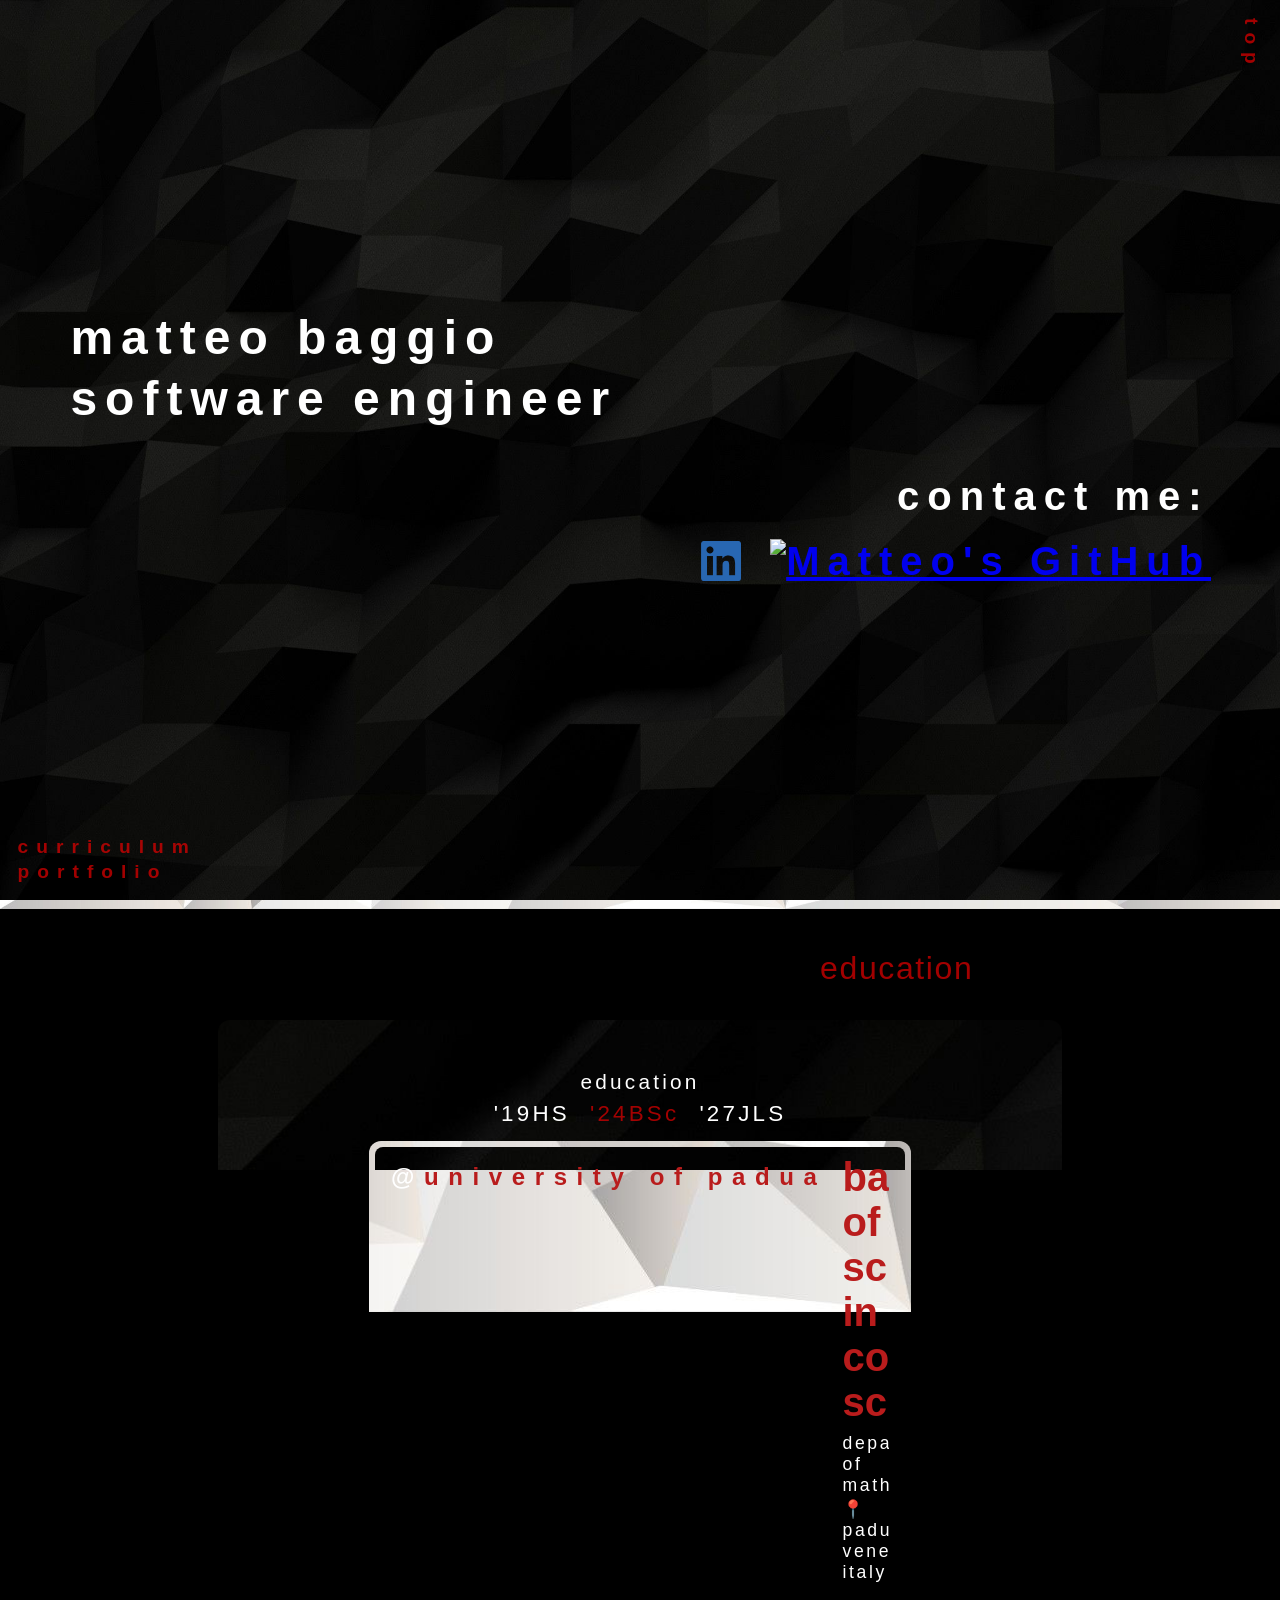
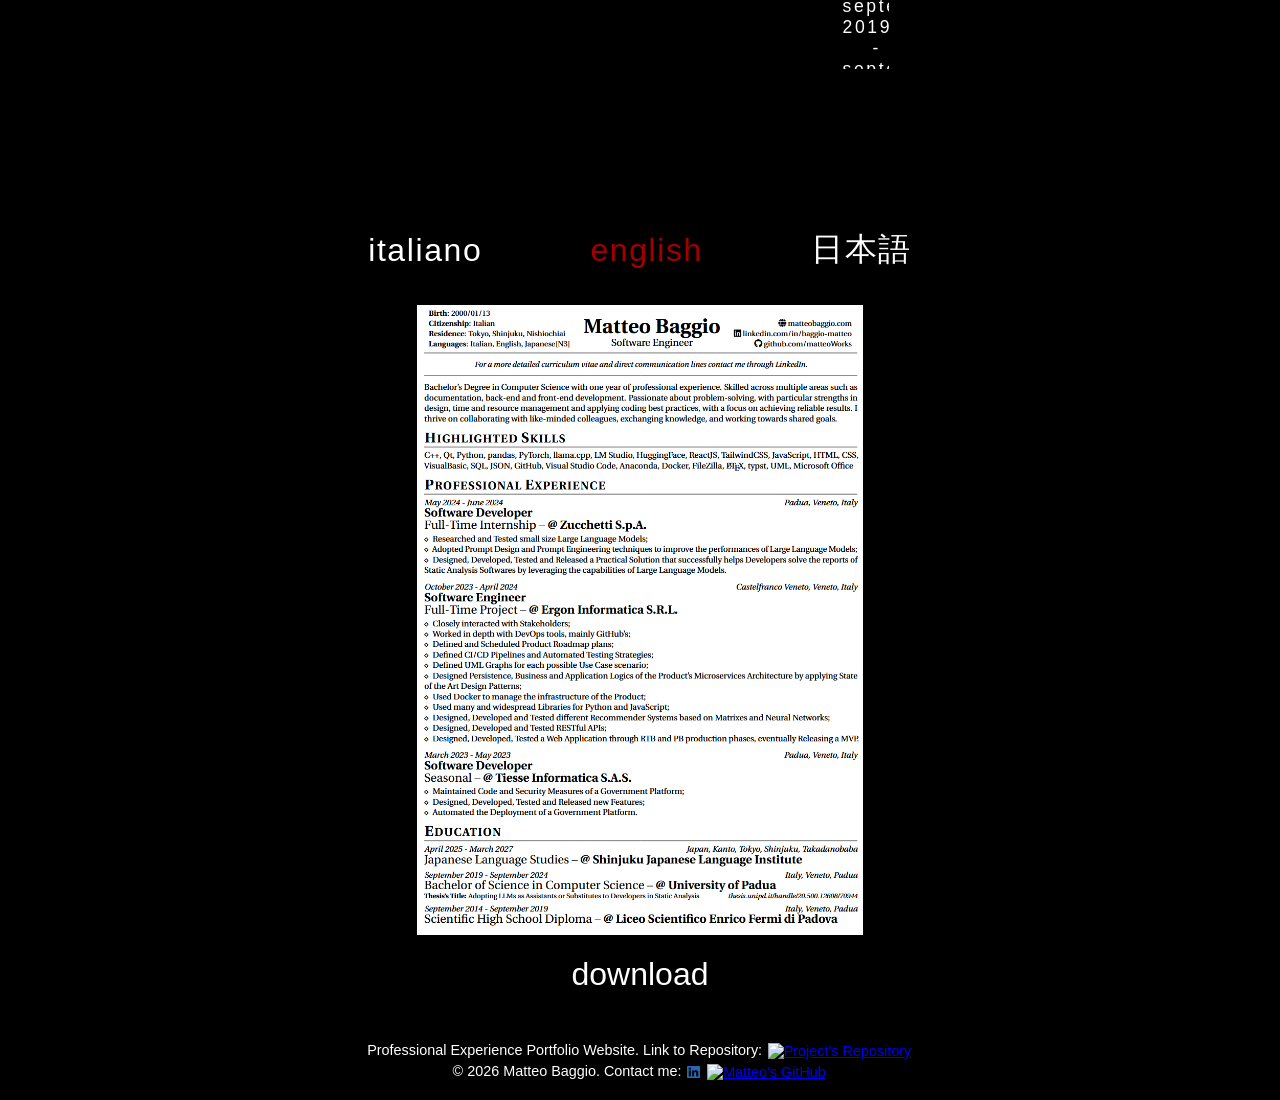
==== home.html @ 26e1414f "Edited "home.html"" ====
<!DOCTYPE html>
<html lang="en">
    <head>
        <meta charset="UTF-8">
        <meta name="viewport" content="width=device-width, initial-scale=1.0">
        <title>My Portfolio</title>
        <link rel="stylesheet" href="css/styles.css">
    </head>
    <body>
        
        <section id="landing">
            <div id="introduction">
                <div class="left">
                    <p>matteo baggio</p>
                    <p>software engineer</p>
                </div>
                <div class="right">
                    <p>contact me:</p>
                    <a href="https://it.linkedin.com/in/baggio-matteo" target="_blank" rel="noopener noreferrer"><img src="assets/logoAssets/logo_linkedin.png" alt="Matteo's LinkedIn"></a>
                    <a href="https://github.com/matteoWorks" target="_blank" rel="noopener noreferrer"><img src="assets/logoAssets/logo_github_night.png" alt="Matteo's GitHub"></a>
                </div>
            </div>
        </section>

        <section id="portfolio">
            <div id="portfolioButtons" class="buttonArea">
                <button data-target="projects">
                    projects
                </button>
                <button data-target="experience">
                    experience
                </button>
                <button data-target="education" class="active">
                    education
                </button>
            </div>
            <!-- PROJECTS -->
            <div id="projects" class="portfolioBox">
                Projects
            </div>
            <!-- EXPERIENCES -->
            <div id="experience" class="portfolioBox">
                <p class="portfolioBoxInfo">one year of experience</p>
                <!-- EXPERIENCE BUTTONS -->
                <div class="experienceButtons"> 
                    <button data-target="job_tiesseInformatica_softwareDeveloper_seasonal">
                        '23SDE
                    </button>
                    <button data-target="job_ergonInformatica_softwareEngineer_project">
                        '24SWE
                    </button>
                    <button data-target="job_zucchetti_softwareDeveloper_internship" class="active">
                        '24SDE
                    </button>
                </div>
                <div class="experienceBoxBorder">
                    <!-- ZUCCHETTI -->
                    <div class="experienceBox active" id="job_zucchetti_softwareDeveloper_internship">
                        <div class="boxCompanyName">
                            @<span style="color: #0284c7;"><a href="https://www.zucchetti.com" target="_blank" rel="noopener noreferrer">zucchetti</a></span>
                        </div>
                        <div class="boxExperienceContent">
                            <h1 class="boxExperienceTitle" style="color: #0284c7;">
                                software developer
                            </h1>
                            <p class="boxExperienceInfos">
                                <span>full-time internship</span>
                                <span>&#x1F4CD; padua, veneto, italy</span>
                                <span>may 2024 - june 2024</span>
                            </p>
                            <p class="boxSkillsImages">
                                <img src="assets/logoAssets/logo_github_night.png" alt="GitHub" title="GitHub">
                                <img src="assets/logoAssets/logo_sonarqube.png" alt="SonarQube" title="SonarQube">
                                <img src="assets/logoAssets/logo_huggingface.png" alt="HuggingFace" title="HuggingFace">
                                <img src="assets/logoAssets/logo_llamacpp.png" alt="llama.cpp" title="llama.cpp">
                                <img src="assets/logoAssets/logo_lmstudio.png" alt="LM Studio" title="LM Studio">
                                <img src="assets/logoAssets/logo_openapi_night.png" alt="openAI APIs" title="openAI APIs">
                                <img src="assets/logoAssets/logo_json.png" alt="JSON" title="JSON">
                                <img src="assets/logoAssets/logo_visualstudiocode.png" alt="Visual Studio Code" title="Visual Studio Code">
                                <img src="assets/logoAssets/logo_python.png" alt="Python" title="Python">
                            </p>
                            <p class="boxExperienceDetails">
                                <ul class="boxDetailsList">
                                    <li class="boxDetailsListItem">
                                        researched and tested small smize large language models;
                                    </li>
                                    <li class="boxDetailsListItem">
                                        adopted prompt design and prompt engineering techniques to improve the performances of large language models;
                                    </li>
                                    <li class="boxDetailsListItem">
                                        implemented a practical solution that successfully helps developers solve the reports of static analysis softwares by leveraging the capabilities of large language models;
                                    </li>
                                    <li class="boxDetailsListItem">
                                        wrote my bachelor of sciences in computer science thesis: "adopting large language models as assistants or substitutes to developers in static analysis".
                                    </li>
                                </ul>
                            </p>
                            <p class="boxOther" id="job_zucchetti_softwareDeveloper_internship_other">
                                <a href="https://thesis.unipd.it/handle/20.500.12608/70944" target="_blank" rel="noopener noreferrer">link to thesis</a>
                            </p>
                        </div>
                    </div>
                    <!-- END ZUCCHETTI -->
                    <!-- ERGON INFORMATICA -->
                    <div class="experienceBox" id="job_ergonInformatica_softwareEngineer_project">
                        <div class="boxCompanyName">
                            @<span style="color: #22c55e;"><a href="https://www.ergon.it/" target="_blank" rel="noopener noreferrer">ergon informatica</a></span>
                        </div>
                        <div class="boxExperienceContent">
                            <h1 class="boxExperienceTitle" style="color: #22c55e;">
                                software engineer
                            </h1>
                            <p class="boxExperienceInfos">
                                <span>full-time project</span>
                                <span>&#x1F4CD; castelfranco veneto, veneto, italy</span>
                                <span>october 2023 - april 2024</span>
                            </p>
                            <p class="boxSkillsImages">
                                <img src="assets/logoAssets/logo_github_night.png" alt="GitHub" title="GitHub">
                                <img src="assets/logoAssets/logo_githubactions.png" alt="GitHub Actions" title="GitHub Actions">
                                <img src="assets/logoAssets/logo_ruff.png" alt="Ruff" title="Ruff">
                                <img src="assets/logoAssets/logo_eslint.png" alt="ESLint" title="ESLint">
                                <img src="assets/logoAssets/logo_pytest.png" alt="pytest" title="pytest">
                                <img src="assets/logoAssets/logo_jest.png" alt="Jest" title="Jest">
                                <img src="assets/logoAssets/logo_codecov.png" alt="Codecov" title="Codecov">
                                <img src="assets/logoAssets/logo_uml.png" alt="UML" title="UML">
                                <img src="assets/logoAssets/logo_staruml.png" alt="StarUML" title="StarUML">
                                <img src="assets/logoAssets/logo_docker.png" alt="Docker" title="Docker">
                                <img src="assets/logoAssets/logo_visualstudiocode.png" alt="Visual Studio Code" title="Visual Studio Code">
                                <img src="assets/logoAssets/logo_sql.png" alt="SQL" title="SQL">
                                <img src="assets/logoAssets/logo_sql_mysql.png" alt="MySQL" title="MySQL">
                                <img src="assets/logoAssets/logo_anaconda.png" alt="Anaconda" title="Anaconda">
                                <img src="assets/logoAssets/logo_python.png" alt="Python" title="Python">
                                <img src="assets/logoAssets/logo_python_pandas.png" alt="pandas" title="pandas">
                                <img src="assets/logoAssets/logo_python_numpy.png" alt="NumPy" title="NumPy">
                                <img src="assets/logoAssets/logo_python_pytorch.png" alt="PyTorch" title="PyTorch">
                                <img src="assets/logoAssets/logo_flask.png" alt="Flask" title="Flask">
                                <img src="assets/logoAssets/logo_html5.png" alt="HTML5" title="HTML5">
                                <img src="assets/logoAssets/logo_css3.png" alt="CSS3" title="CSS3">
                                <img src="assets/logoAssets/logo_javascript.png" alt="JavaScript" title="JavaScript">
                                <img src="assets/logoAssets/logo_nodejs.png" alt="NodeJS" title="NodeJS">
                                <img src="assets/logoAssets/logo_npm.png" alt="npm" title="npm">
                                <img src="assets/logoAssets/logo_reactjs.png" alt="ReactJS" title="ReactJS">
                                <img src="assets/logoAssets/logo_tailwindcss.png" alt="TailwindCSS" title="TailwindCSS">
                                <img src="assets/logoAssets/logo_axios.png" alt="Axios" title="Axios">
                                <img src="assets/logoAssets/logo_express_night.png" alt="Express" title="Express">
                                <img src="assets/logoAssets/logo_json.png" alt="JSON" title="JSON">
                                <img src="assets/logoAssets/logo_latex_night.png" alt="LaTeX" title="LaTeX">
                                <img src="assets/logoAssets/logo_typst_night.png" alt="typst" title="typst">
                            </p>
                            <p class="boxExperienceDetails">
                                <ul class="boxDetailsList">
                                    <li class="boxDetailsListItem">
                                        closely interacted with stakeholders;
                                    </li>
                                    <li class="boxDetailsListItem">
                                        worked in depth with devops tools, mainly github's;
                                    </li>
                                    <li class="boxDetailsListItem">
                                        defined and scheduled product roadmap plans;
                                    </li>
                                    <li class="boxDetailsListItem">
                                        defined ci/cd pipelines and automated testing strategies;
                                    </li>
                                    <li class="boxDetailsListItem">
                                        designed persistence, business and application logics of the product's microservices architecture by applying state of the art design patterns;
                                    </li>
                                    <li class="boxDetailsListItem">
                                        implemented and tested different recommender systems based on matrixes and neural networks;
                                    </li>
                                    <li class="boxDetailsListItem">
                                        implemented restful apis;
                                    </li>
                                    <li class="boxDetailsListItem">
                                        implemented a web application through RTB and PB production phases, eventually releasing a MVP.
                                    </li>
                                </ul>
                            </p>
                            <p class="boxOther" id="job_ergonInformatica_softwareEngineer_project_other">
                            </p>
                        </div>
                    </div>
                    <!-- END ERGON INFORMATICA -->
                    <!-- TIESSE INFORMATICA -->
                    <div class="experienceBox" id="job_tiesseInformatica_softwareDeveloper_seasonal">
                        <div class="boxCompanyName">
                            @<span style="color: #ea580c;"><a href="https://www.tiesseinformatica.it/" target="_blank" rel="noopener noreferrer">tiesse informatica</a></span>
                        </div>
                        <div class="boxExperienceContent">
                            <h1 class="boxExperienceTitle" style="color: #ea580c;">
                                software developer
                            </h1>
                            <p class="boxExperienceInfos">
                                <span>seasonal</span>
                                <span>&#x1F4CD; padua, veneto, italy</span>
                                <span>march 2023 - may 2023</span>
                            </p>
                            <p class="boxSkillsImages">
                                <img src="assets/logoAssets/logo_microsoftword.png" alt="Microsoft Word" title="Microsoft Word">
                                <img src="assets/logoAssets/logo_microsoftexcel.png" alt="Microsoft Excel" title="Microsoft Excel">
                                <img src="assets/logoAssets/logo_visualstudiocode.png" alt="Visual Studio Code" title="Visual Studio Code">
                                <img src="assets/logoAssets/logo_net.png" alt=".NET" title=".NET">
                                <img src="assets/logoAssets/logo_visualbasic.png" alt="VisualBasic" title="VisualBasic">
                                <img src="assets/logoAssets/logo_sql.png" alt="SQL" title="SQL">
                                <img src="assets/logoAssets/logo_sql_microsoftsqlserver.png" alt="Microsoft SQL Server" title="Microsoft SQL Server">
                                <img src="assets/logoAssets/logo_filezilla.png" alt="FileZilla" title="FileZilla">
                                <img src="assets/logoAssets/logo_python.png" alt="Python" title="Python">
                                <img src="assets/logoAssets/logo_python_pandas.png" alt="pandas" title="pandas">
                            </p>
                            <p class="boxExperienceDetails">
                                <ul class="boxDetailsList">
                                    <li class="boxDetailsListItem">
                                        reviewed and improved the documentation;
                                    </li>
                                    <li class="boxDetailsListItem">
                                        advised on state of the art technologies;
                                    </li>
                                    <li class="boxDetailsListItem">
                                        worked on maintaining the code of a government platform;
                                    </li>
                                    <li class="boxDetailsListItem">
                                        improved the security of a government platform;
                                    </li>
                                    <li class="boxDetailsListItem">
                                        implemented new features;
                                    </li>
                                    <li class="boxDetailsListItem">
                                        automated the deployment of a government platform.
                                    </li>
                                </ul>
                            </p>
                            <p class="boxOther" id="job_tiesseInformatica_softwareDeveloper_seasonal_other">
                            </p>
                        </div>
                    </div>
                    <!-- END TIESSE INFORMATICA -->
                </div>
            </div>
            <!-- EDUCATION -->
            <div id="education" class="portfolioBox active">
                <!-- EDUCATION BUTTONS -->
                <p class="portfolioBoxInfo">education</p>
                <div class="experienceButtons"> 
                    <button data-target="education_highschool_fermi">
                        '19HS
                    </button>
                    <button data-target="education_bachelors_unipd" class="active">
                        '24BSc
                    </button>
                    <button data-target="education_japanese_sng">
                        '27JLS
                    </button>
                </div>
                <!-- CERTIFICATE BUTTONS -->
                <!--
                <p class="portfolioBoxInfo">certificates</p>
                <div class="experienceButtons"> 
                    <button data-target="education_highschool_fermi">
                        '23AI
                    </button>
                </div>
                -->
                <div class="experienceBoxBorder">
                    <!-- SNG -->
                    <div class="experienceBox" id="education_japanese_sng">
                        <div class="boxCompanyName">
                            @<span style="color: #e10015;"><a href="https://www.sng.ac.jp/" target="_blank" rel="noopener noreferrer">新宿日本語学校</a></span>
                        </div>
                        <div class="boxExperienceContent">
                            <h1 class="boxExperienceTitle" style="color: #e10015;">
                                japanese language
                            </h1>
                            <p class="boxExperienceInfos">
                                <span>japanese language school</span>
                                <span>&#x1F4CD; shinjuku, tokyo, japan</span>
                                <span>april 2025 - march 2027</span>
                            </p>
                            <p class="boxSkillsImages">
                                <img src="assets/language/flag_japan.png" alt="Japanese" title="Japanese Language">
                                <img src="assets/language/logo_jlpt_night.png" alt="JLPT" title="JLPT">
                            </p>
                            <p class="boxExperienceDetails">
                                <ul class="boxDetailsList">
                                    <li class="boxDetailsListItem">
                                        actively studied japanese from beginner level;
                                    </li>
                                    <li class="boxDetailsListItem">
                                        participated in multiple presentation projects, including an introduction, a digital story telling, a street interview and a cultural presentation;
                                    </li>
                                    <li class="boxDetailsListItem">
                                        achieved proficiency equivalent to JLPT N3;
                                    </li>
                                    <li class="boxDetailsListItem">
                                        achieved proficiency equivalent to CEFR B1.
                                    </li>
                                </ul>
                            </p>
                            <p class="boxOther" id="education_japanese_sng_other">
                            </p>
                        </div>
                    </div>
                    <!-- END SNG -->
                    <!-- UNIPD -->
                    <div class="experienceBox active" id="education_bachelors_unipd">
                        <div class="boxCompanyName">
                            @<span style="color: #b91c1c;"><a href="https://www.unipd.it/en/" target="_blank" rel="noopener noreferrer">university of padua</a></span>
                        </div>
                        <div class="boxExperienceContent">
                            <h1 class="boxExperienceTitle" style="color: #b91c1c;">
                                bachelor of science<br>
                                in computer science
                            </h1>
                            <p class="boxExperienceInfos">
                                <span>deparment of mathematics</span>
                                <span>&#x1F4CD; padua, veneto, italy</span>
                                <span>september 2019 - september 2024</span>
                            </p>
                            <p class="boxSkillsImages">
                                <img src="assets/logoAssets/logo_gcc.png" alt="GCC" title="GCC">
                                <img src="assets/logoAssets/logo_visualstudiocode.png" alt="Visual Studio Code" title="Visual Studio Code">
                                <img src="assets/logoAssets/logo_cpp.png" alt="C++" title="C++">
                                <img src="assets/logoAssets/logo_qt.png" alt="Qt" title="Qt">
                                <img src="assets/logoAssets/logo_sql.png" alt="SQL" title="SQL">
                                <img src="assets/logoAssets/logo_sql_postgresql.png" alt="PostgreSQL" title="PostgreSQL">
                                <img src="assets/logoAssets/logo_sql_mysql.png" alt="MySQL" title="MySQL">
                                <img src="assets/logoAssets/logo_json.png" alt="JSON" title="JSON">
                                <img src="assets/logoAssets/logo_matlab.png" alt="MatLab" title="MatLab">
                                <img src="assets/logoAssets/logo_html5.png" alt="HTML5" title="HTML5">
                                <img src="assets/logoAssets/logo_css3.png" alt="CSS3" title="CSS3">
                                <img src="assets/logoAssets/logo_php.png" alt="PHP" title="PHP">
                                <img src="assets/logoAssets/logo_javascript.png" alt="JavaScript" title="JavaScript">
                                <img src="assets/logoAssets/logo_filezilla.png" alt="FileZilla" title="FileZilla">
                                <img src="assets/logoAssets/logo_jupyter.png" alt="Jupyter" title="Jupyter">
                                <img src="assets/logoAssets/logo_python.png" alt="Python" title="Python">
                                <img src="assets/logoAssets/logo_python_pandas.png" alt="pandas" title="pandas">
                                <img src="assets/logoAssets/logo_python_numpy.png" alt="NumPy" title="NumPy">
                                <img src="assets/logoAssets/logo_python_tensorflow.png" alt="TensorFlow" title="TensorFlow">
                                <img src="assets/logoAssets/logo_wireshark.png" alt="Wireshark" title="Wireshark">
                                <img src="assets/logoAssets/logo_idapro.png" alt="IDA Pro" title="IDA Pro">
                                <img src="assets/logoAssets/logo_microsoftexcel.png" alt="Microsoft Excel" title="Microsoft Excel">
                                <img src="assets/logoAssets/logo_github_night.png" alt="GitHub" title="GitHub">
                                <img src="assets/logoAssets/logo_uml.png" alt="UML" title="UML">
                                <img src="assets/logoAssets/logo_staruml.png" alt="StarUML" title="StarUML">
                            </p>
                            <p class="boxExperienceDetails">
                                <ul class="boxDetailsList">
                                    <li class="boxDetailsListItem">
                                        undertook courses related to the department of mathematics, including mathematical analysis, algebra &amp; discrete mathematics, logic, probability &amp; statistics and numerical calculus;
                                    </li>
                                    <li class="boxDetailsListItem">
                                        undertook theoretical courses specific to the computer science program, including computer architecture, operating systems, computer security &amp; networks, automata theory &amp; formal languages, algorithms &amp; data structures and operations research;
                                    </li>
                                    <li class="boxDetailsListItem">
                                        undertook practical courses specific to the computer science program, including programming, object-oriented programming, database, web technologies and software engineering;
                                    </li>
                                    <li class="boxDetailsListItem">
                                        undertook optional courses, including cybersecurity, machine learning, artificial intelligence and marketing.
                                    </li>
                                    <li class="boxDetailsListItem">
                                        completed multiple projects related to the courses undertaken;
                                    </li>
                                    <li class="boxDetailsListItem">
                                        wrote a bachelor of sciences thesis in computer science: "adopting large language models as assistants or substitutes to developers in static analysis".
                                    </li>
                                </ul>
                            </p>
                            <p class="boxOther" id="education_bachelors_unipd_other">
                                <a href="https://thesis.unipd.it/handle/20.500.12608/70944" target="_blank" rel="noopener noreferrer">link to thesis</a>
                                <a href="https://github.com/farmacodeunipd/mvp" target="_blank" rel="noopener noreferrer">software engineering mvp</a>
                                <a href="https://github.com/farmacodeunipd/farmacode/tree/main/documentazione" target="_blank" rel="noopener noreferrer">software engineering docs</a>
                                <a href="https://gitfront.io/r/matteoWorks/8U2fguu2iMqz/UniversityProjects/raw/Object%20Oriented%20Programming/Relazione.pdf" target="_blank" rel="noopener noreferrer">oop project report</a>
                                <a href="https://gitfront.io/r/matteoWorks/8U2fguu2iMqz/UniversityProjects/raw/Web%20Technologies/Relazione.pdf" target="_blank" rel="noopener noreferrer">web tech project report</a>
                                <a href="https://gitfront.io/r/matteoWorks/8U2fguu2iMqz/UniversityProjects/raw/Databases/Private%20Club.pdf" target="_blank" rel="noopener noreferrer">database project report</a>
                            </p>
                        </div>
                    </div>
                    <!-- END UNIPD -->
                    <!-- ENRICO FERMI -->
                    <div class="experienceBox" id="education_highschool_fermi">
                        <div class="boxCompanyName">
                            @<span style="color: #3b82f6;"><a href="https://www.liceofermipadova.edu.it/" target="_blank" rel="noopener noreferrer">Liceo Enrico Fermi</a></span>
                        </div>
                        <div class="boxExperienceContent">
                            <h1 class="boxExperienceTitle" style="color: #3b82f6">
                                scientific highschool diploma
                            </h1>
                            
                            <p class="boxExperienceInfos">
                                <span>scientific lyceum, applied sciences</span>
                                <span>&#x1F4CD; padua, veneto, italy</span>
                                <span>september 2014 - september 2019</span>
                            </p>
                            <p class="boxSkillsImages">
                                <img src="assets/logoAssets/logo_microsoftword.png" alt="Microsoft Word" title="Microsoft Word">
                                <img src="assets/logoAssets/logo_microsoftexcel.png" alt="Microsoft Excel" title="Microsoft Excel">
                                <img src="assets/logoAssets/logo_cpp.png" alt="C++" title="C++">
                                <img src="assets/logoAssets/logo_html5.png" alt="HTML5" title="HTML5">
                                <img src="assets/logoAssets/logo_css3.png" alt="CSS3" title="CSS3">
                                <img src="assets/logoAssets/logo_javascript.png" alt="JavaScript" title="JavaScript">
                                <img src="assets/logoAssets/logo_sql.png" alt="SQL" title="SQL">
                                <img src="assets/language/flag_italy.png" alt="Italian Language" title="Italian Language">
                                <img src="assets/language/flag_uk.png" alt="English Language" title="English Language">
                            </p>
                            <p class="boxExperienceDetails">
                                <ul class="boxDetailsList">
                                    <li class="boxDetailsListItem">
                                        undertook humanities coursework from the italian lyceum curriculum, including italian language and literature, english language and literature, geography, history, philosophy and art history;
                                    </li>
                                    <li class="boxDetailsListItem">
                                        undertook in-depth scientific coursework from the italian lyceum curriculum, including advanced mathematics, physics, chemistry, geology and biology;
                                    </li>
                                    <li class="boxDetailsListItem">
                                        undertook computer science coursework part of the applied sciences curriculum option for scientific lyceums;
                                    </li>
                                    <li class="boxDetailsListItem">
                                        participated in laboratory activities related to physics, chemistry, geology, biology and computer science;
                                    </li>
                                    <li class="boxDetailsListItem">
                                        participated in optional study abroad programs in the united kingdom focused on the english language;
                                    </li>
                                    <li class="boxDetailsListItem">
                                        completed a school-to-work program project involving the development of a database for an archeological excavation site in "via umberto I, padova";
                                    </li>
                                    <li class="boxDetailsListItem">
                                        completed a school-to-work program project involving the development of a database of former students;
                                    </li>
                                    <li class="boxDetailsListItem">
                                        completed a school-to-work program research project in collaboration with CERN in Geneva.
                                    </li>
                                </ul>
                            </p>
                            <p class="boxOther" id="education_highschool_fermi_other">

                            </p>
                        </div>
                    </div>
                    <!-- END ENRICO FERMI -->
            </div>
            <!--
            <div id="highlightedSkills">
                <span>languages</span>
                    <img src="assets/logoAssets/logo_cpp.png" alt="C++" title="C++">
                    <img src="assets/logoAssets/logo_python.png" alt="Python" title="Python">
                    <img src="assets/logoAssets/logo_javascript.png" alt="JavaScript" title="JavaScript">
                    <img src="assets/logoAssets/logo_html5.png" alt="HTML5" title="HTML5">
                    <img src="assets/logoAssets/logo_css3.png" alt="CSS3" title="CSS3">
                    <img src="assets/logoAssets/logo_visualbasic.png" alt="VisualBasic" title="VisualBasic">
                <span>libraries</span>
                    <img src="assets/logoAssets/logo_qt.png" alt="Qt" title="Qt">
                    <img src="assets/logoAssets/logo_python_pandas.png" alt="pandas" title="pandas">
                    <img src="assets/logoAssets/logo_python_pytorch.png" alt="PyTorch" title="PyTorch">
                    <img src="assets/logoAssets/logo_llamacpp.png" alt="llama.cpp" title="llama.cpp">
                    <img src="assets/logoAssets/logo_reactjs.png" alt="ReactJS" title="ReactJS">
                    <img src="assets/logoAssets/logo_tailwindcss.png" alt="TailwindCSS" title="TailwindCSS">
                <br>
                <span>tools</span>
                    <img src="assets/logoAssets/logo_github_day.png" alt="GitHub" title="GitHub">
                    <img src="assets/logoAssets/logo_visualstudiocode.png" alt="Visual Studio Code" title="Visual Studio Code">
                    <img src="assets/logoAssets/logo_anaconda.png" alt="Anaconda" title="Anaconda">
                    <img src="assets/logoAssets/logo_docker.png" alt="Docker" title="Docker">
                    <img src="assets/logoAssets/logo_huggingface.png" alt="HuggingFace" title="HuggingFace">
                    <img src="assets/logoAssets/logo_lmstudio.png" alt="LM Studio" title="LM Studio">
                    <img src="assets/logoAssets/logo_filezilla.png" alt="FileZilla" title="FileZilla">
                <span>data</span>
                    <img src="assets/logoAssets/logo_sql.png" alt="SQL" title="SQL">
                    <img src="assets/logoAssets/logo_sql_mysql.png" alt="MySQL" title="MySQL">
                    <img src="assets/logoAssets/logo_sql_microsoftsqlserver.png" alt="Microsoft SQL Server" title="Microsoft SQL Server">
                    <img src="assets/logoAssets/logo_json.png" alt="JSON" title="JSON">
                    <img src="assets/logoAssets/logo_microsoftexcel.png" alt="Microsoft Excel" title="Microsoft Excel">
                <br>
                <span>documents</span>
                    <img src="assets/logoAssets/logo_latex_day.png" alt="LaTeX" title="LaTeX">
                    <img src="assets/logoAssets/logo_typst_day.png" alt="typst" title="typst">
                    <img src="assets/logoAssets/logo_microsoftword.png" alt="Microsoft Word" title="Microsoft Word">
                <span>design</span>
                    <img src="assets/logoAssets/logo_uml.png" alt="UML" title="UML">
                    <img src="assets/logoAssets/logo_staruml.png" alt="StarUML" title="StarUML">
            </div>
            -->
        </section>

        <section id="curriculum">
            <div id="curriculumButtons" class="buttonArea">
                <button data-target="italianCV">
                    italiano
                </button>
                <button data-target="englishCV" class="active">
                    english
                </button>
                <button data-target="japaneseCV">
                    日本語
                </button>
            </div>
            <div id="italianCV" class="curriculumBox">
                <img class="curriculumImg" src="assets/curriculum/italianCV.png" alt="Italian Curriculum"><br>
                <button class="downloadButton">download</button>
            </div>
            <div id="englishCV" class="curriculumBox active">
                <img class="curriculumImg" src="assets/curriculum/englishCV.png" alt="English Curriculum"><br>
                <button class="downloadButton">download</button>
            </div>
            <div id="japaneseCV" class="curriculumBox">
                <img class="curriculumImg" src="assets/curriculum/japaneseCV.png" alt="Japanese Curriculum"><br>
                <button class="downloadButton">download</button>
            </div>
            
            <footer id="footer">
                <div>
                    <p>
                        Professional Experience Portfolio Website. Link to Repository:
                        <a href="https://github.com/matteoWorks/PortfolioWebsite" target="_blank" rel="noopener noreferrer"><img src="assets/footerAssets/footer_logo_github_night.png" alt="Project's Repository"></a>
                    </p>
                    <p>
                        © 2026 Matteo Baggio. Contact me:
                        <a href="https://it.linkedin.com/in/baggio-matteo" target="_blank" rel="noopener noreferrer"><img src="assets/footerAssets/footer_logo_linkedin.png" alt="Matteo's LinkedIn"></a>
                        <a href="https://github.com/matteoWorks" target="_blank" rel="noopener noreferrer"><img src="assets/footerAssets/footer_logo_github_night.png" alt="Matteo's GitHub"></a>
                    </p>
                </div>
            </footer>
        </section>

        <div id="topNavigation">
            <a href="#landing">top</a>
        </div>
        <div id="navigation">
            <a id="curriculumNavigation" href="#curriculum">curriculum</a><br>
            <a id="portfolioNavigation" href="#portfolio">portfolio</a>
        </div>
        
        <!--
        <script src="scripts/sectionUpdate.js"></script>
        -->
        <script src="scripts/boxSelector.js"></script>
        <script src="scripts/experienceSelector.js"></script>
        <script src="scripts/curriculumDownload.js"></script>
        
    </body>
</html>
---- css/styles.css ----
html, body {
    height: 100%;
    margin: 0;
    padding: 0;
    /* section scroll */
    scroll-behavior: smooth;
}

body {
    background: #000000;
    font-family: -apple-system, BlinkMacSystemFont, sans-serif;
}

html {
    /* section scroll */
    scroll-snap-type: y mandatory;
    overflow-y: scroll;
    /* no scrollbar */
    scrollbar-width: none;
    -ms-overflow-style: none;
}
html::-webkit-scrollbar {
    display: none;
}

/* SECTION */
section {
    height: 100vh;
    justify-content: center;
    display: flex;
    flex-direction: column;
    /* section scroll */
    scroll-snap-align: start;
}

#landing { 
    background: url('../assets/backgrounds/background_landing.jpg') no-repeat center center fixed;
    background-size: cover;
    color: white;
}
#portfolio { 
    background: url('../assets/backgrounds/background_portfolio.jpg') no-repeat center center fixed;
    background-size: cover;
    color: #111111; 
}
#curriculum { 
    background: url('../assets/backgrounds/background_curriculum.jpg') no-repeat center center fixed;
    background-size: cover;
    color: white;
}

/* INTRODUCTION */
.left {
    width: fit-content;
    margin-right: auto;
    margin-bottom: 3rem;
    text-align: left;
}
.right {
    width: fit-content;
    margin-left: auto;
    text-align: right;
    font-size: 2.5rem;
}

#introduction {
    font-size: 3rem;
    font-weight: 600;
    letter-spacing: 0.5rem;

    max-width: 1400px;
    width: 90%;
    margin: 0rem auto;
}
#introduction p {
    margin: 0.4rem;
    /* hover */
    transition: transform 1.2s cubic-bezier(0.22, 1, 0.36, 1)
}
#introduction img {
    width: 40px;
    height: 40px;
    object-fit: contain;
    margin: 0.8rem 0.3rem;
    vertical-align: middle;
    /* hover */
    transition: transform 1s cubic-bezier(0.22, 1, 0.36, 1)
}

.left p:hover{
    transform: scale(0.95) translateX(-20px);
}
.right p:hover {
    transform: scale(0.95) translateX(20px);
}
#introduction img:hover {
    transform: scale(1.2);
}

/* NAVIGATION */
#topNavigation {
    position: fixed;
    top: 1rem;
    right: 1rem;
    writing-mode: vertical-lr;
    font-size: 1.2rem;
    font-weight: 600;
    letter-spacing: 0.5rem;
}
#topNavigation a {
    display: inline-block;
    text-decoration: none;
    color: #ff0000a2;
    margin: 0.1rem;
    /* hover */
    transition: transform 1.2s cubic-bezier(0.22, 1, 0.36, 1);
}

#navigation {
    width: fit-content;
    height: fit-content;
    position: fixed;
    left: 1rem;
    bottom: 1rem;
    writing-mode: sideways-lr;
    font-size: 1.2rem;
    font-weight: 600;
    letter-spacing: 0.5rem;
}
#navigation a {
    display: inline-block;
    text-decoration: none;
    color: #ff0000a2;
    margin: 0.1rem;
    /* hover */
    transition: transform 1.2s cubic-bezier(0.22, 1, 0.36, 1);
}
#topNavigation a:hover {
    transform: scale(1.1) translateY(5px);
}
#navigation a:hover {
    transform: scale(1.1) translateY(-10px);
}
.hidden {
    display: none;
}

/* PORTFOLIO */
.buttonArea {
    display: flex;
    justify-content: center;
    margin: 0rem 5rem;
}
.buttonArea button {
    border: none;
    background: transparent;
    font-size: 2rem;
    color: black;
    margin: 0rem 3rem;
    letter-spacing: 0.1rem;
    /* hover */
    transition: transform 1.2s cubic-bezier(0.22, 1, 0.36, 1);
    cursor: pointer;
}
.buttonArea button:hover {
    transform: scale(1.2) translateZ(30px);
}
.buttonArea button.active {
    color: #ff0000a2;
}

.portfolioBox {
    background: url('../assets/backgrounds/background_portfolioBox.jpg') no-repeat center center fixed;
    color: white;
    border-radius: 12px;

    max-width: 800px;
    width: 90%;
    margin: 2rem auto;

    padding: 5rem 1.4rem;
    height: 60vh;
    justify-content: center;
    align-items: center;
    /* buttons */
    display: none;
}
.portfolioBox.active {
    display: flex;
    flex-direction: column;
}

.portfolioBoxInfo {
    margin: 0.4rem;
    font-size: 1.3rem;
    color: white;
    letter-spacing: 0.2rem;
    /* hover */
    transition: transform 1.2s cubic-bezier(0.22, 1, 0.36, 1);
}
.portfolioBoxInfo:hover {
    transform: scale(0.9) translateZ(30px);
}


/* EXPERIENCE BOX */
.experienceButtons {
    display: flex;
    justify-content: center;
    gap: 0.5rem;
    max-width: 530px;
}
.experienceButtons button {
    border: none;
    background: transparent;
    font-size: 1.4rem;
    color: white;
    letter-spacing: 0.2rem;
    /* hover */
    transition: transform 1.2s cubic-bezier(0.22, 1, 0.36, 1);
    cursor: pointer;
}
.experienceButtons button.active {
    color: #ff0000a2;
}
.experienceButtons button:hover {
    transform: scale(1.2) translateZ(30px);
}

.experienceBoxBorder {
    background: url('../assets/backgrounds/background_portfolio.jpg') no-repeat center center fixed;
    border-radius: 12px;

    padding: 0.4rem;
    margin-top: 0.8rem;

    max-width: 530px;
    width: 100%;

    display: flex;
    justify-content: center;
    align-items: center;
}
.experienceBox {
    background: url('../assets/backgrounds/background_portfolioBox.jpg') no-repeat center center fixed;
    color: white;
    border-radius: 8px;

    padding: 0rem 1rem;

    height: fit-content;
    width: 100%;

    display: none;
    align-items: flex-start;
}
.experienceBox.active {
    display: flex;
}

.boxCompanyName {
    writing-mode: sideways-lr;
    margin-top: 1rem;
    margin-right: 1rem;
    letter-spacing: 0.4em;
    font-size: 1.5rem;
    font-weight: 600;
    /* hover */
    transition: transform 1s cubic-bezier(0.22, 1, 0.36, 1)
}
.boxCompanyName a {
    color: inherit;
    text-decoration: none;
}

.boxExperienceContent {
    flex: 1;
    max-height: 58vh;
    overflow-y: auto;
    overflow-x: hidden;
    padding-right: 0.5rem;
}

.boxExperienceTitle {
    width: fit-content;
    margin: 0;
    margin-top: 0.5rem;
    font-size: 2.5rem;
    /* hover */
    transition: transform 1s cubic-bezier(0.22, 1, 0.36, 1)
}

.boxExperienceInfos {
    margin: 0;
    margin-top: 0.5rem;
    font-size: 1.1rem;
    letter-spacing: 0.15em;
}
.boxExperienceInfos span {
    display: block;
    /* hover */
    transition: transform 1s cubic-bezier(0.22, 1, 0.36, 1)
}
.boxExperienceInfos span:first-child {
    text-align: left;
    margin-bottom: 0.2rem;
}
.boxExperienceInfos span:last-child {
    text-align: right;
    margin-top: 0.8rem;
}

.boxSkillsImages {
    margin: 0;
    margin-top: 0.5rem;
}
.boxSkillsImages img {
    width: 36px;
    height: 36px;
    object-fit: contain;
    margin: 0.8rem 0.3rem;
    vertical-align: middle;
    /* hover */
    transition: transform 1s cubic-bezier(0.22, 1, 0.36, 1)
}

.boxDetailsList {
    margin: 0rem;
    margin-left: 1.5rem;
    margin-right: 1.5rem;
    padding: 0;
    letter-spacing: 0.1rem;
}
.boxDetailsListItem {
    /* hover */
    transition: transform 1s cubic-bezier(0.22, 1, 0.36, 1)
}

.boxOther {
    margin: 0rem;
}
#job_zucchetti_softwareDeveloper_internship_other {
    display: flex;
    justify-content: center;
    align-items: center;
    text-align: center;
    margin-top: 1.5rem;
    margin-bottom: 2rem;
    letter-spacing: 0.2rem;
    color: #0284c7;
}
#job_zucchetti_softwareDeveloper_internship_other a {
    color: inherit;
    text-decoration: none;
    /* hover */
    transition: transform 1s cubic-bezier(0.22, 1, 0.36, 1)
}
#job_ergonInformatica_softwareEngineer_project_other {
    height: 0.5rem;
}
#job_tiesseInformatica_softwareDeveloper_seasonal_other {
    height: 1rem;
}
#education_highschool_fermi_other {
    height: 0.5rem;
}
#education_bachelors_unipd_other {
    display: flex;
    flex-direction: column;
    gap: 1rem;
    justify-content: center;
    align-items: center;
    text-align: center;
    margin-top: 1rem;
    margin-bottom: 1.5rem;
    letter-spacing: 0.2rem;
    color: #b91c1c;
}
#education_bachelors_unipd_other a {
    color: inherit;
    text-decoration: none;
    /* hover */
    transition: transform 1s cubic-bezier(0.22, 1, 0.36, 1)
}
#education_japanese_sng_other {
    height: 0.5rem;
}

.boxCompanyName:hover {
    transform: scale(1.1) translateY(10px); 
}
.boxExperienceTitle:hover {
    transform: scale(0.9) translateX(-20px); 
}
.boxExperienceInfos span:hover {
    transform: scale(0.9) translateX(-20px);
}
.boxExperienceInfos span:last-child:hover {
    transform: scale(0.9) translateX(20px);
}
.boxDetailsListItem:hover {
    transform: scale(0.95) translateX(-10px);
}
.boxSkillsImages img:hover {
    transform: scale(1.2);
}
#job_zucchetti_softwareDeveloper_internship_other a:hover {
    transform: scale(1.2);
}
#education_bachelors_unipd_other a:hover {
    transform: scale(1.2);
}

#highlightedSkills {
    display: inline;
    text-align: center;
    font-size: 1.3rem;
}
#highlightedSkills span {
    display: inline-block;
    color: black;
    /* hover */
    transition: transform 1s cubic-bezier(0.22, 1, 0.36, 1)
}
#highlightedSkills img {
    width: 35px;
    height: 35px;
    object-fit: contain;
    margin: 0.8rem 0.3rem;
    vertical-align: middle;
    /* hover */
    transition: transform 1s cubic-bezier(0.22, 1, 0.36, 1)
}
#highlightedSkills span:hover {
    transform: scale(1.1);
}
#highlightedSkills img:hover {
    transform: scale(1.2);
}

/* CURRICULUM */
#curriculumButtons {
    margin-top: auto;
}
#curriculumButtons button {
    color: white;
}
#curriculumButtons button.active {
    color: #ff0000a2;
}

.curriculumBox {
    text-align: center;
    display: none;
    margin-top: 2rem;
}
.curriculumBox.active {
    display: block;
}
.curriculumImg {
    height: 70vh;
    width: auto;
}

.downloadButton {
    border: none;
    background: transparent;
    font-size: 2rem;
    color: white;
    margin: 1rem 0rem;
    /* hover */
    transition: transform 1.2s cubic-bezier(0.22, 1, 0.36, 1);
    cursor: pointer;
}
.downloadButton:hover {
    transform: scale(1.2) translateZ(30px);
    color: #ff0000a2;
}

/* FOOTER */
footer {
    text-align: center;
    font-size: 0.9rem;
    margin: 1rem;
    color: white;
    margin-top: auto;
}

footer p {
    margin: 0.25rem;
}

footer img {
    width: 0.8rem;
    height: 0.8rem;
    object-fit: contain;
    margin: 0 0.1rem;
    vertical-align: middle;
}

@media (max-width: 768px) {
    section {
        height: auto;     
        min-height: 100vh; 
    }

    #landing, #portfolio, #curriculum {
        background-attachment: scroll;
    }

    .right {
        font-size: 1.5rem;
    }

    #topNavigation {
        writing-mode: horizontal-tb;
        top: 0.5rem;
    }

    #navigation {
        writing-mode: horizontal-tb;
        top: 0.5rem;
        left: 0.5rem;
    }

    #avigation a:hover {
        transform: scale(1.1) translateY(5px);
    }

    #introduction {
        font-size: 1.5rem;
    }

    #introduction img {
        width: 30px;
        height: 30px;
        object-fit: contain;
        margin: 0.6rem;
        vertical-align: middle;
    }   

    .buttonArea button {
        font-size: 1.5rem;
        margin: 0rem;
        letter-spacing: 0.05rem;
    }

    .portfolioBox {
        margin: 2rem auto;
        padding: 0.8rem 1.4rem;
    }

    .portfolioBoxInfo {
        display: none;
    }

    .experienceButtons {
        display: none;
    }

    .boxExperienceTitle {
        font-size: 2rem;
    }

    .boxExperienceInfos {
        font-size: 0.9rem;
    }

    .boxSkillsImages img {
        height: 26px;
        width: 26px;
    }

    .boxDetailsList {
        margin-left: 1.2rem;
        margin-right: 1rem;
    }

    .curriculumImg {
        width: auto;
        height: 60vh;
    }

    .downloadButton {
        font-size: 1.5rem;
    }
    
    footer {
        text-align: right;
        margin-left: 4rem;
    }
}
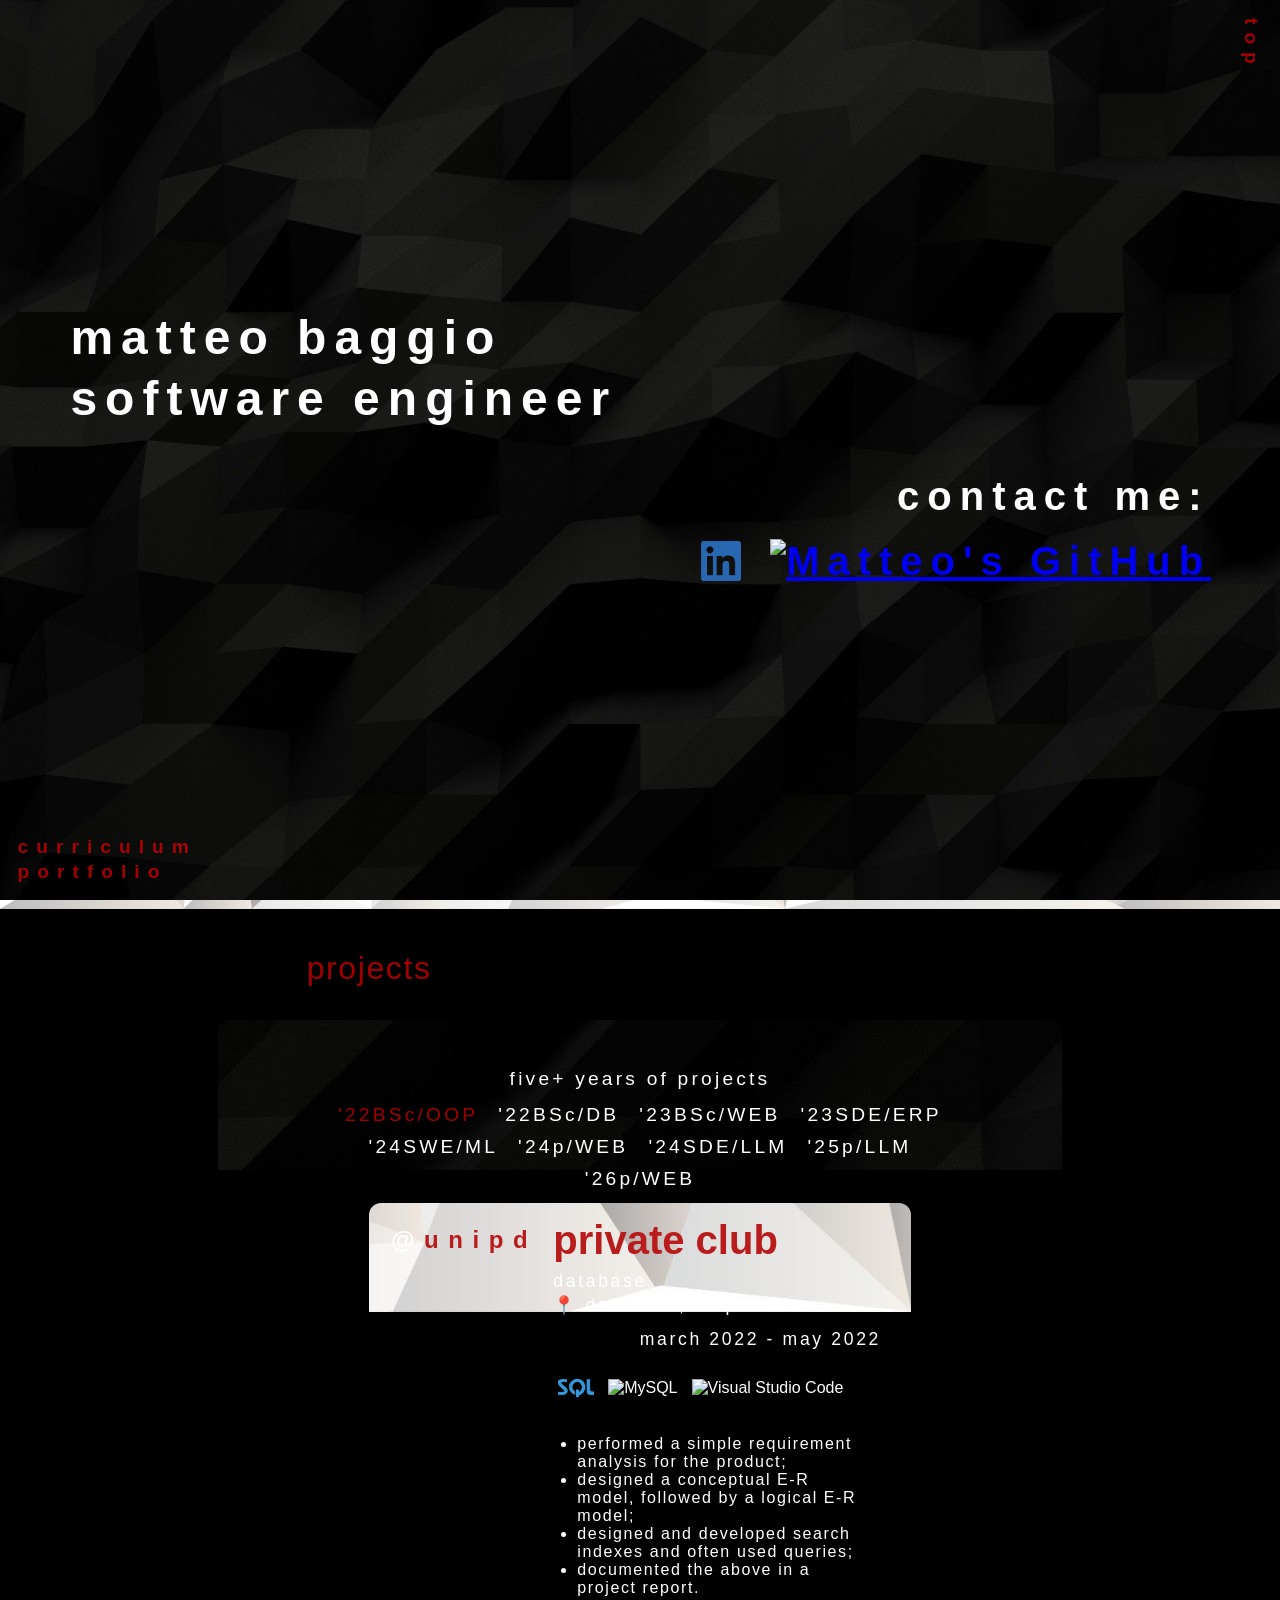
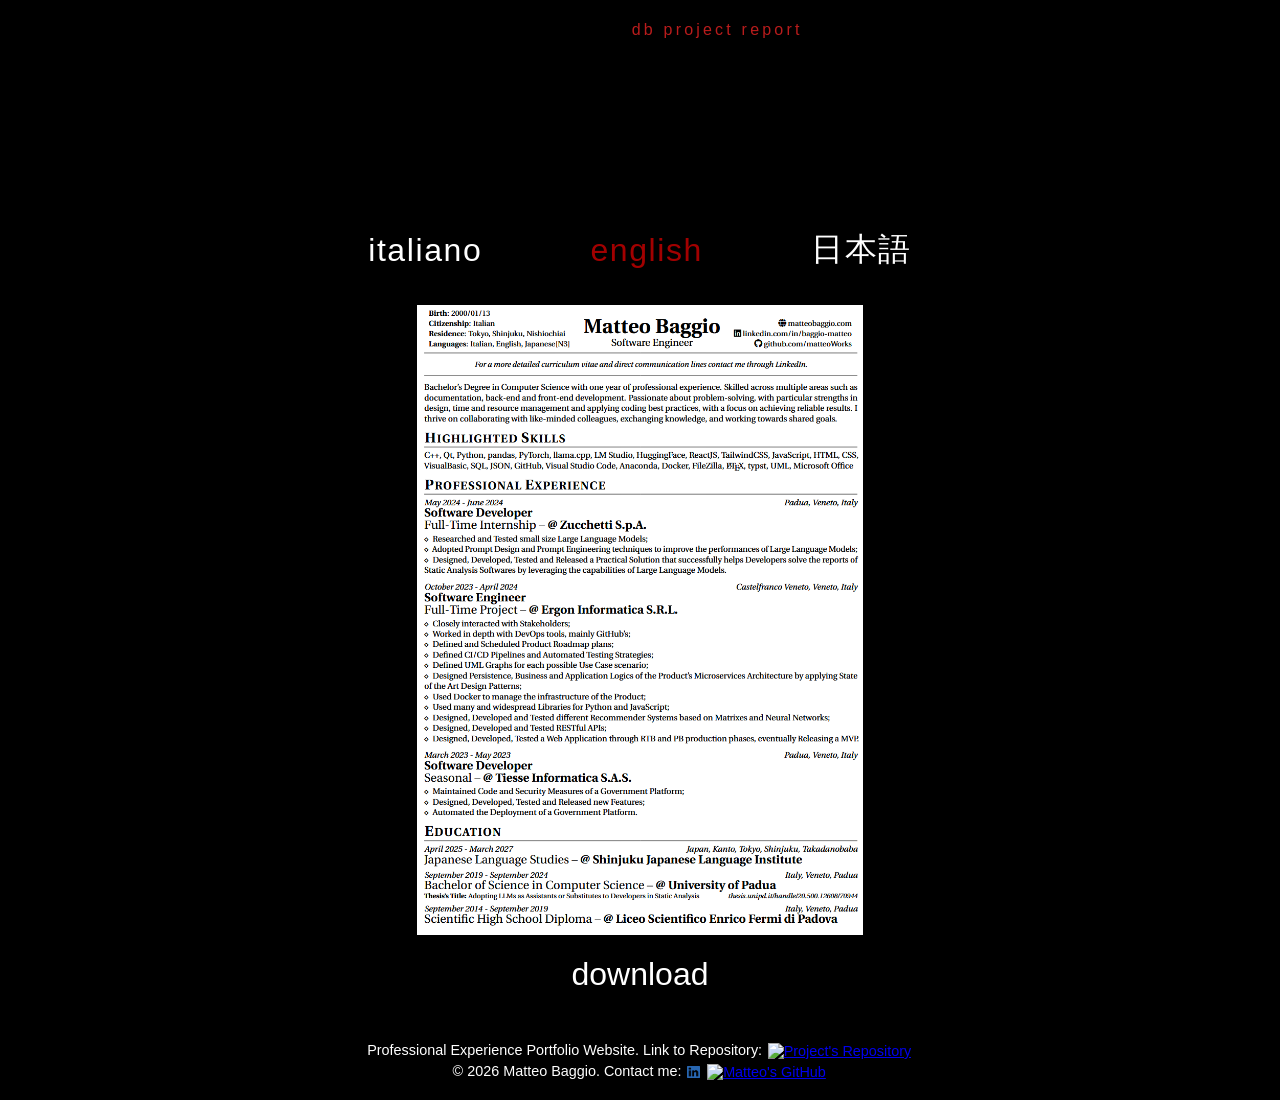
==== commit 9bd52282: "Edited "home.html"" ====
--- a/home.html
+++ b/home.html
@@ -24,23 +24,143 @@
 
         <section id="portfolio">
             <div id="portfolioButtons" class="buttonArea">
-                <button data-target="projects">
+                <button data-target="projects" class="active">
                     projects
                 </button>
                 <button data-target="experience">
                     experience
                 </button>
-                <button data-target="education" class="active">
+                <button data-target="education">
                     education
                 </button>
             </div>
             <!-- PROJECTS -->
-            <div id="projects" class="portfolioBox">
-                Projects
+            <div id="projects" class="portfolioBox active">
+                <p class="portfolioBoxInfo" style="font-size: 1.2rem;margin-bottom: 0.8rem;">five+ years of projects</p>
+                <!-- PROFESSIONAL PROJECTS BUTTONS -->
+                <div class="experienceButtons" id="experienceButtonsPROJECTS"> 
+                    <button data-target="bsc_oop22" class="active">
+                        '22BSc/OOP
+                    </button>
+                    <button data-target="bsc_db22">
+                        '22BSc/DB
+                    </button>
+                    <button data-target="bsc_web23">
+                        '23BSc/WEB
+                    </button>
+                    <button data-target="sde_erp23">
+                        '23SDE/ERP
+                    </button>
+                    <button data-target="swe_ml24">
+                        '24SWE/ML
+                    </button>
+                    <button data-target="p_web24">
+                        '24p/WEB
+                    </button>
+                    <button data-target="sde_llm24">
+                        '24SDE/LLM
+                    </button>
+                    <button data-target="p_llm25">
+                        '25p/LLM
+                    </button>
+                    <button data-target="p_web26">
+                        '26p/WEB
+                    </button>
+                </div>
+                <div class="experienceBoxBorder">
+                    <!-- BSC OOP 22 -->
+                    <div class="experienceBox" id="bsc_oop22">
+                        <div class="boxCompanyName">
+                            @<span style="color: #b91c1c;"><a href="https://www.unipd.it/en/" target="_blank" rel="noopener noreferrer">unipd</a></span>
+                        </div>
+                        <div class="boxExperienceContent">
+                            <h1 class="boxExperienceTitle" style="color: #b91c1c;">
+                                graph generator
+                            </h1>
+                            <p class="boxExperienceInfos">
+                                <span>c++ application</span>
+                                <span>&#x1F4CD; object oriented programming, unipd</span>
+                                <span>december 2021 - february 2022</span>
+                            </p>
+                            <p class="boxSkillsImages">
+                                <img src="assets/logoAssets/logo_visualstudiocode.png" alt="Visual Studio Code" title="Visual Studio Code">
+                                <img src="assets/logoAssets/logo_cpp.png" alt="C++" title="C++">
+                                <img src="assets/logoAssets/logo_qt.png" alt="Qt" title="Qt">
+                                <img src="assets/logoAssets/logo_json.png" alt="JSON" title="JSON">
+                                <img src="assets/logoAssets/logo_gcc.png" alt="GCC" title="GCC">
+                            </p>
+                            <p class="boxExperienceDetails">
+                                <ul class="boxDetailsList">
+                                    <li class="boxDetailsListItem">
+                                        designed and developed an intuitive user interface;
+                                    </li>
+                                    <li class="boxDetailsListItem">
+                                        designed and developed classes structured in different hierarchies;
+                                    </li>
+                                    <li class="boxDetailsListItem">
+                                        designed and developed classes that utilize inheritance polymorphism;
+                                    </li>
+                                    <li class="boxDetailsListItem">
+                                        designed and developed an i/o system utilizing a local JSON file;
+                                    </li>
+                                    <li class="boxDetailsListItem">
+                                        documented the above in a project report.
+                                    </li>
+                                </ul>
+                            </p>
+                            <p class="boxOther" id="projects_bsc_other">
+                                <a href="https://gitfront.io/r/matteoWorks/8U2fguu2iMqz/UniversityProjects/raw/Object%20Oriented%20Programming/Relazione.pdf" target="_blank" rel="noopener noreferrer">oop project report</a>
+                            </p>
+                        </div>
+                    </div>
+                    <!-- END BSC OOP 22 -->
+                    <!-- BSC DB 22 -->
+                    <div class="experienceBox active" id="bsc_db22">
+                        <div class="boxCompanyName">
+                            @<span style="color: #b91c1c;"><a href="https://www.unipd.it/en/" target="_blank" rel="noopener noreferrer">unipd</a></span>
+                        </div>
+                        <div class="boxExperienceContent">
+                            <h1 class="boxExperienceTitle" style="color: #b91c1c;">
+                                private club
+                            </h1>
+                            <p class="boxExperienceInfos">
+                                <span>database</span>
+                                <span>&#x1F4CD; database, unipd</span>
+                                <span>march 2022 - may 2022</span>
+                            </p>
+                            <p class="boxSkillsImages">
+                                <img src="assets/logoAssets/logo_sql.png" alt="SQL" title="SQL">
+                                <img src="assets/logoAssets/logo_sql_mysql.png" alt="MySQL" title="MySQL">
+                                <img src="assets/logoAssets/logo_visualstudiocode.png" alt="Visual Studio Code" title="Visual Studio Code">
+                            </p>
+                            <p class="boxExperienceDetails">
+                                <ul class="boxDetailsList">
+                                    <li class="boxDetailsListItem">
+                                        performed a simple requirement analysis for the product;
+                                    </li>
+                                    <li class="boxDetailsListItem">
+                                        designed a conceptual E-R model, followed by a logical E-R model;
+                                    </li>
+                                    <li class="boxDetailsListItem">
+                                        designed and developed search indexes and often used queries;
+                                    </li>
+                                    <li class="boxDetailsListItem">
+                                        documented the above in a project report.
+                                    </li>
+                                </ul>
+                            </p>
+                            <p class="boxOther" id="projects_bsc_other">
+                                <a href="https://gitfront.io/r/matteoWorks/8U2fguu2iMqz/UniversityProjects/raw/Databases/Private%20Club.pdf" target="_blank" rel="noopener noreferrer">db project report</a>
+                            </p>
+                        </div>
+                    </div>
+                    <!-- END BSC DB 22 -->
+                </div>
+                
             </div>
             <!-- EXPERIENCES -->
             <div id="experience" class="portfolioBox">
-                <p class="portfolioBoxInfo">one year of experience</p>
+                <p class="portfolioBoxInfo">one+ year of experience</p>
                 <!-- EXPERIENCE BUTTONS -->
                 <div class="experienceButtons"> 
                     <button data-target="job_tiesseInformatica_softwareDeveloper_seasonal">
@@ -166,6 +286,9 @@
                                         designed persistence, business and application logics of the product's microservices architecture by applying state of the art design patterns;
                                     </li>
                                     <li class="boxDetailsListItem">
+                                        thoroughly wrote the documentation using state of the art practices;
+                                    </li>
+                                    <li class="boxDetailsListItem">
                                         implemented and tested different recommender systems based on matrixes and neural networks;
                                     </li>
                                     <li class="boxDetailsListItem">
@@ -237,7 +360,7 @@
                 </div>
             </div>
             <!-- EDUCATION -->
-            <div id="education" class="portfolioBox active">
+            <div id="education" class="portfolioBox">
                 <!-- EDUCATION BUTTONS -->
                 <p class="portfolioBoxInfo">education</p>
                 <div class="experienceButtons"> 
@@ -433,8 +556,8 @@
 
                             </p>
                         </div>
-                    </div>
                     <!-- END ENRICO FERMI -->
+                    </div>
             </div>
             <!--
             <div id="highlightedSkills">
--- a/css/styles.css
+++ b/css/styles.css
@@ -208,7 +208,8 @@
     display: flex;
     justify-content: center;
     gap: 0.5rem;
-    max-width: 530px;
+    max-width: 650px;
+    flex-wrap: wrap;
 }
 .experienceButtons button {
     border: none;
@@ -219,6 +220,9 @@
     /* hover */
     transition: transform 1.2s cubic-bezier(0.22, 1, 0.36, 1);
     cursor: pointer;
+}
+#experienceButtonsPROJECTS button {
+    font-size: 1.2em;
 }
 .experienceButtons button.active {
     color: #ff0000a2;
@@ -385,6 +389,22 @@
 #education_japanese_sng_other {
     height: 0.5rem;
 }
+#projects_bsc_other {
+    display: flex;
+    justify-content: center;
+    align-items: center;
+    text-align: center;
+    margin-top: 1.5rem;
+    margin-bottom: 2rem;
+    letter-spacing: 0.2rem;
+    color: #b91c1c;
+}
+#projects_bsc_other a {
+    color: inherit;
+    text-decoration: none;
+    /* hover */
+    transition: transform 1s cubic-bezier(0.22, 1, 0.36, 1)
+}
 
 .boxCompanyName:hover {
     transform: scale(1.1) translateY(10px); 
@@ -408,6 +428,9 @@
     transform: scale(1.2);
 }
 #education_bachelors_unipd_other a:hover {
+    transform: scale(1.2);
+}
+#projects_bsc_other a:hover {
     transform: scale(1.2);
 }
 
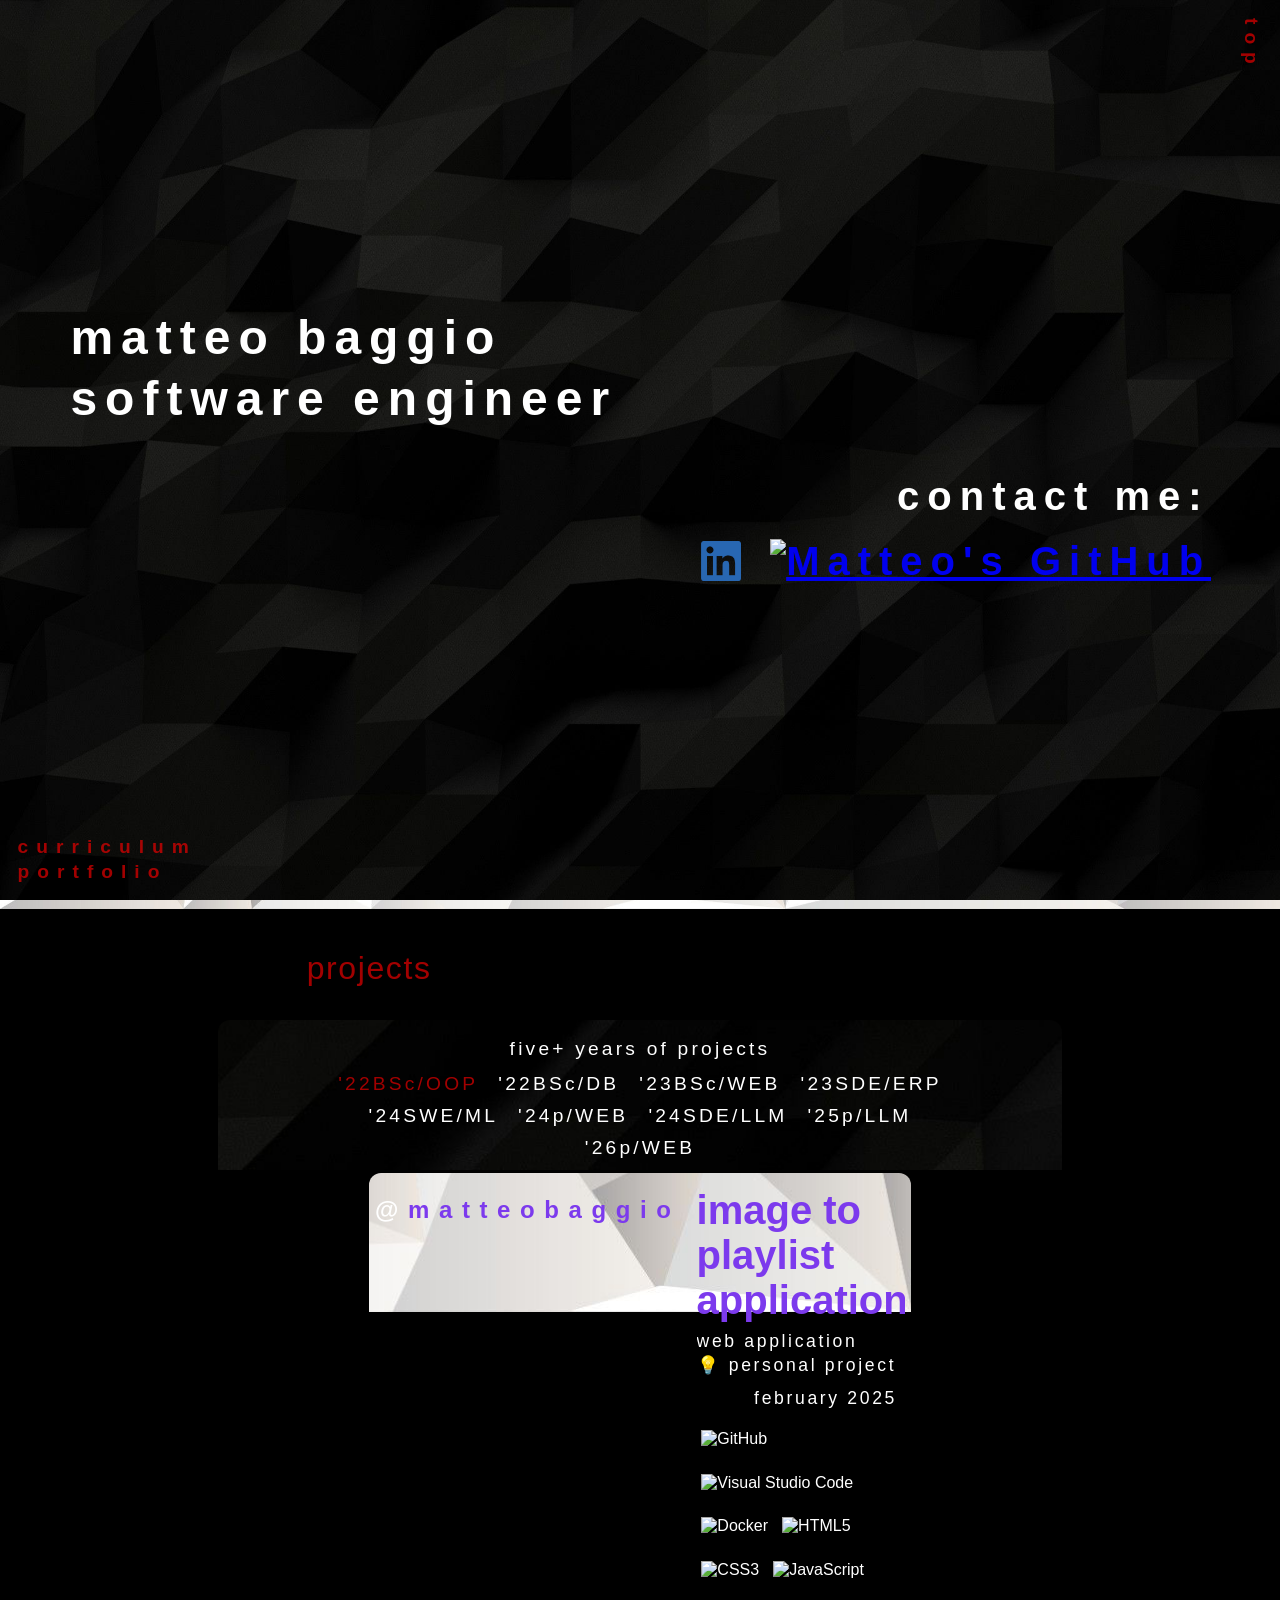
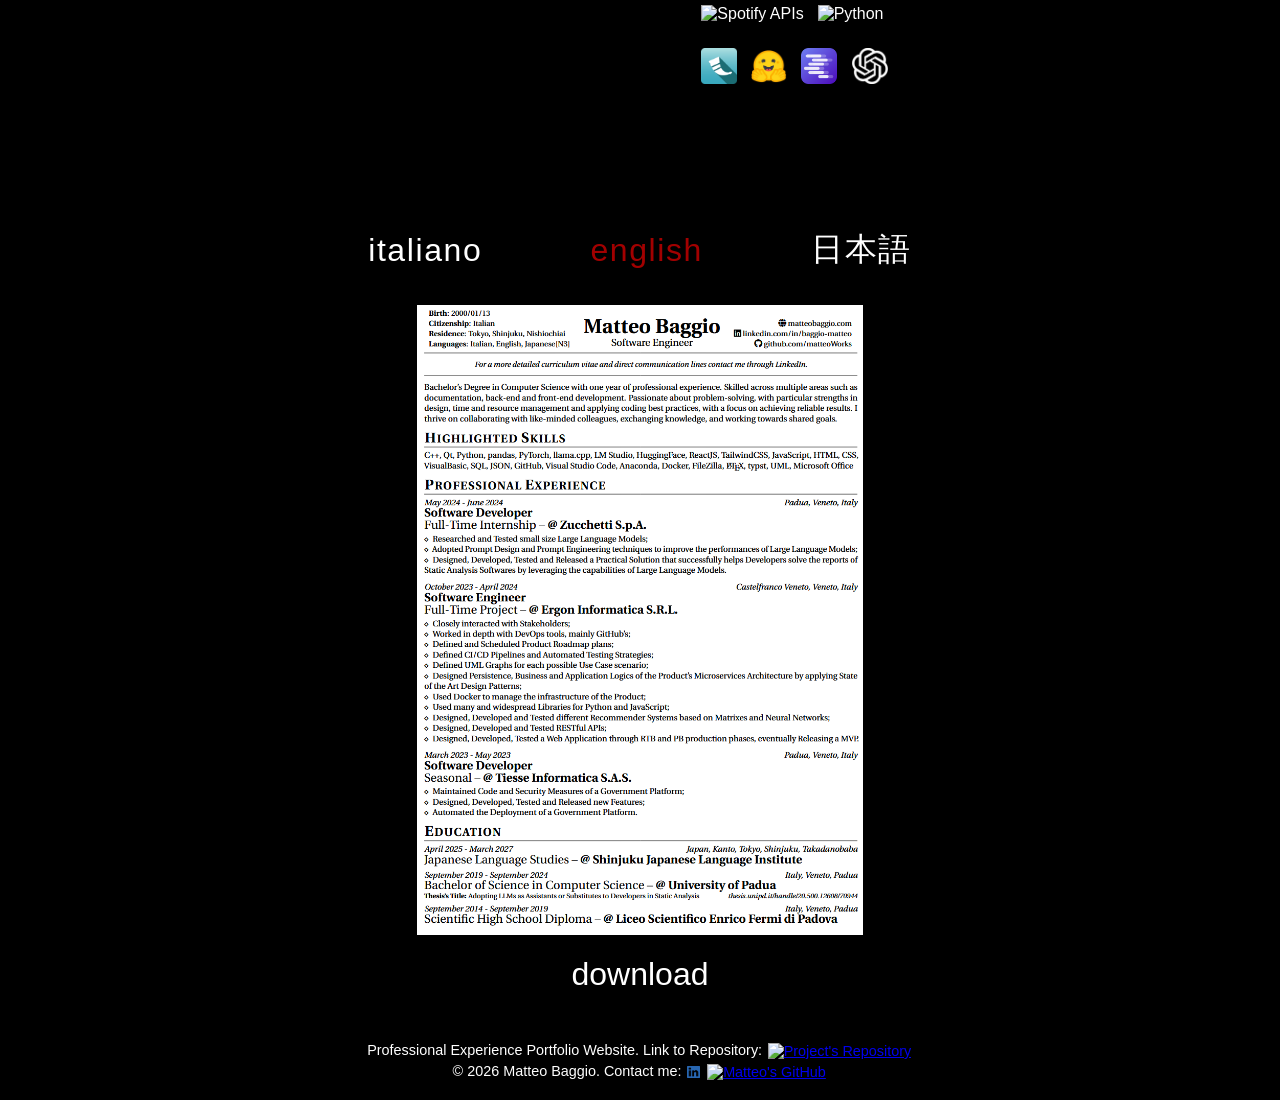
==== commit 7b19a73b: "Edited "home.html"" ====
--- a/home.html
+++ b/home.html
@@ -79,7 +79,7 @@
                             </h1>
                             <p class="boxExperienceInfos">
                                 <span>c++ application</span>
-                                <span>&#x1F4CD; object oriented programming, unipd</span>
+                                <span>&#x1F393; object oriented programming, unipd</span>
                                 <span>december 2021 - february 2022</span>
                             </p>
                             <p class="boxSkillsImages">
@@ -92,6 +92,9 @@
                             <p class="boxExperienceDetails">
                                 <ul class="boxDetailsList">
                                     <li class="boxDetailsListItem">
+                                        object oriented programming course [SC02123180] project;
+                                    </li>
+                                    <li class="boxDetailsListItem">
                                         designed and developed an intuitive user interface;
                                     </li>
                                     <li class="boxDetailsListItem">
@@ -109,13 +112,13 @@
                                 </ul>
                             </p>
                             <p class="boxOther" id="projects_bsc_other">
-                                <a href="https://gitfront.io/r/matteoWorks/8U2fguu2iMqz/UniversityProjects/raw/Object%20Oriented%20Programming/Relazione.pdf" target="_blank" rel="noopener noreferrer">oop project report</a>
+                                <a href="https://gitfront.io/r/matteoWorks/8U2fguu2iMqz/UniversityProjects/raw/Object%20Oriented%20Programming/Relazione.pdf" target="_blank" rel="noopener noreferrer">project report</a>
                             </p>
                         </div>
                     </div>
                     <!-- END BSC OOP 22 -->
                     <!-- BSC DB 22 -->
-                    <div class="experienceBox active" id="bsc_db22">
+                    <div class="experienceBox" id="bsc_db22">
                         <div class="boxCompanyName">
                             @<span style="color: #b91c1c;"><a href="https://www.unipd.it/en/" target="_blank" rel="noopener noreferrer">unipd</a></span>
                         </div>
@@ -125,7 +128,7 @@
                             </h1>
                             <p class="boxExperienceInfos">
                                 <span>database</span>
-                                <span>&#x1F4CD; database, unipd</span>
+                                <span>&#x1F393; databases, unipd</span>
                                 <span>march 2022 - may 2022</span>
                             </p>
                             <p class="boxSkillsImages">
@@ -136,6 +139,9 @@
                             <p class="boxExperienceDetails">
                                 <ul class="boxDetailsList">
                                     <li class="boxDetailsListItem">
+                                        databases course [SCP4065533] project;
+                                    </li>
+                                    <li class="boxDetailsListItem">
                                         performed a simple requirement analysis for the product;
                                     </li>
                                     <li class="boxDetailsListItem">
@@ -150,11 +156,413 @@
                                 </ul>
                             </p>
                             <p class="boxOther" id="projects_bsc_other">
-                                <a href="https://gitfront.io/r/matteoWorks/8U2fguu2iMqz/UniversityProjects/raw/Databases/Private%20Club.pdf" target="_blank" rel="noopener noreferrer">db project report</a>
+                                <a href="https://gitfront.io/r/matteoWorks/8U2fguu2iMqz/UniversityProjects/raw/Databases/Private%20Club.pdf" target="_blank" rel="noopener noreferrer">project report</a>
                             </p>
                         </div>
                     </div>
                     <!-- END BSC DB 22 -->
+                    <!-- BSC WEB 23 -->
+                    <div class="experienceBox" id="bsc_web23">
+                        <div class="boxCompanyName">
+                            @<span style="color: #b91c1c;"><a href="https://www.unipd.it/en/" target="_blank" rel="noopener noreferrer">unipd</a></span>
+                        </div>
+                        <div class="boxExperienceContent">
+                            <h1 class="boxExperienceTitle" style="color: #b91c1c;">
+                                starred recipees
+                            </h1>
+                            <p class="boxExperienceInfos">
+                                <span>accessible website</span>
+                                <span>&#x1F393; web technologies, unipd</span>
+                                <span>february 2023 - june 2023</span>
+                            </p>
+                            <p class="boxSkillsImages">
+                                <img src="assets/logoAssets/logo_github_night.png" alt="GitHub" title="GitHub">
+                                <img src="assets/logoAssets/logo_visualstudiocode.png" alt="Visual Studio Code" title="Visual Studio Code">
+                                <img src="assets/logoAssets/logo_html5.png" alt="HTML5" title="HTML5">
+                                <img src="assets/logoAssets/logo_css3.png" alt="CSS3" title="CSS3">
+                                <img src="assets/logoAssets/logo_javascript.png" alt="JavaScript" title="JavaScript">
+                                <img src="assets/logoAssets/logo_php.png" alt="PHP" title="PHP">
+                                <img src="assets/logoAssets/logo_sql.png" alt="SQL" title="SQL">
+                                <img src="assets/logoAssets/logo_sql_mysql.png" alt="MySQL" title="MySQL">
+                                <img src="assets/logoAssets/logo_filezilla.png" alt="FileZilla" title="FileZilla">
+                            </p>
+                            <p class="boxExperienceDetails">
+                                <ul class="boxDetailsList">
+                                    <li class="boxDetailsListItem">
+                                        web technologies course [SCP4065581] project;
+                                    </li>
+                                    <li class="boxDetailsListItem">
+                                        performed a simple requirement analysis for the product;
+                                    </li>
+                                    <li class="boxDetailsListItem">
+                                        applied state of the art accessibility practices for web development;
+                                    </li>
+                                    <li class="boxDetailsListItem">
+                                        implemented the database for the website;
+                                    </li>
+                                    <li class="boxDetailsListItem">
+                                        implemented the website, keeping in mind accessibility best practices;
+                                    </li>
+                                    <li class="boxDetailsListItem">
+                                        documented the above in a project report.
+                                    </li>
+                                </ul>
+                            </p>
+                            <p class="boxOther" id="projects_bsc_other">
+                                <a href="https://gitfront.io/r/matteoWorks/8U2fguu2iMqz/UniversityProjects/raw/Web%20Technologies/Relazione.pdf" target="_blank" rel="noopener noreferrer">project report</a>
+                            </p>
+                        </div>
+                    </div>
+                    <!-- END BSC WEB 23 -->
+                    <!-- SDE ERP 23 -->
+                    <div class="experienceBox" id="sde_erp23">
+                        <div class="boxCompanyName">
+                            @<span style="color: #ea580c;"><a href="https://www.tiesseinformatica.it/" target="_blank" rel="noopener noreferrer">tiesse informatica</a></span>
+                        </div>
+                        <div class="boxExperienceContent">
+                            <h1 class="boxExperienceTitle" style="color: #ea580c;">
+                                mygraweb
+                            </h1>
+                            <p class="boxExperienceInfos">
+                                <span>government erp platform</span>
+                                <span>&#x1F3E2; tiesse informatica, padua</span>
+                                <span>march 2023 - may 2023</span>
+                            </p>
+                            <p class="boxSkillsImages">
+                                <img src="assets/logoAssets/logo_visualstudiocode.png" alt="Visual Studio Code" title="Visual Studio Code">
+                                <img src="assets/logoAssets/logo_net.png" alt=".NET" title=".NET">
+                                <img src="assets/logoAssets/logo_visualbasic.png" alt="VisualBasic" title="VisualBasic">
+                                <img src="assets/logoAssets/logo_sql.png" alt="SQL" title="SQL">
+                                <img src="assets/logoAssets/logo_sql_microsoftsqlserver.png" alt="Microsoft SQL Server" title="Microsoft SQL Server">
+                                <img src="assets/logoAssets/logo_filezilla.png" alt="FileZilla" title="FileZilla">
+                                <img src="assets/logoAssets/logo_python.png" alt="Python" title="Python">
+                                <img src="assets/logoAssets/logo_python_pandas.png" alt="pandas" title="pandas">
+                            </p>
+                            <p class="boxExperienceDetails">
+                                <ul class="boxDetailsList">
+                                    <li class="boxDetailsListItem">
+                                        government erp platform;
+                                    </li>
+                                    <li class="boxDetailsListItem">
+                                        maintained the code;
+                                    </li>
+                                    <li class="boxDetailsListItem">
+                                        improved the security measures;
+                                    </li>
+                                    <li class="boxDetailsListItem">
+                                        implemented and released new features;
+                                    </li>
+                                    <li class="boxDetailsListItem">
+                                        automated the deployment of the platform;
+                                    </li>
+                                </ul>
+                            </p>
+                            <p class="boxOther" id="projects_tiesse_other">
+                                <a href="https://repertoriofami1.interno.gov.it/2024/03/15/prodotto-4457/" target="_blank" rel="noopener noreferrer">platform manual - govt website</a>
+                            </p>
+                        </div>
+                    </div>
+                    <!-- END SDE ERP 23 -->
+                    <!-- SWE ML 24 -->
+                    <div class="experienceBox" id="swe_ml24">
+                        <div class="boxCompanyName">
+                            @<span style="color: #22c55e;"><a href="https://www.tiesseinformatica.it/" target="_blank" rel="noopener noreferrer">ergon informatica</a></span>
+                        </div>
+                        <div class="boxExperienceContent">
+                            <h1 class="boxExperienceTitle" style="color: #22c55e;">
+                                recommender system,<br>
+                                wholesale products
+                            </h1>
+                            <p class="boxExperienceInfos">
+                                <span>ml model &amp; web application</span>
+                                <span>&#x1F393; software engineering, unipd</span>
+                                <span>&#x1F3E2; ergon informatica, castelfranco veneto</span>
+                                <span>october 2023 - april 2024</span>
+                            </p>
+                            <p class="boxSkillsImages">
+                                <img src="assets/logoAssets/logo_github_night.png" alt="GitHub" title="GitHub">
+                                <img src="assets/logoAssets/logo_githubactions.png" alt="GitHub Actions" title="GitHub Actions">
+                                <img src="assets/logoAssets/logo_ruff.png" alt="Ruff" title="Ruff">
+                                <img src="assets/logoAssets/logo_eslint.png" alt="ESLint" title="ESLint">
+                                <img src="assets/logoAssets/logo_pytest.png" alt="pytest" title="pytest">
+                                <img src="assets/logoAssets/logo_jest.png" alt="Jest" title="Jest">
+                                <img src="assets/logoAssets/logo_codecov.png" alt="Codecov" title="Codecov">
+                                <img src="assets/logoAssets/logo_uml.png" alt="UML" title="UML">
+                                <img src="assets/logoAssets/logo_staruml.png" alt="StarUML" title="StarUML">
+                                <img src="assets/logoAssets/logo_docker.png" alt="Docker" title="Docker">
+                                <img src="assets/logoAssets/logo_visualstudiocode.png" alt="Visual Studio Code" title="Visual Studio Code">
+                                <img src="assets/logoAssets/logo_sql.png" alt="SQL" title="SQL">
+                                <img src="assets/logoAssets/logo_sql_mysql.png" alt="MySQL" title="MySQL">
+                                <img src="assets/logoAssets/logo_anaconda.png" alt="Anaconda" title="Anaconda">
+                                <img src="assets/logoAssets/logo_python.png" alt="Python" title="Python">
+                                <img src="assets/logoAssets/logo_python_pandas.png" alt="pandas" title="pandas">
+                                <img src="assets/logoAssets/logo_python_pytorch.png" alt="PyTorch" title="PyTorch">
+                                <img src="assets/logoAssets/logo_flask.png" alt="Flask" title="Flask">
+                                <img src="assets/logoAssets/logo_html5.png" alt="HTML5" title="HTML5">
+                                <img src="assets/logoAssets/logo_css3.png" alt="CSS3" title="CSS3">
+                                <img src="assets/logoAssets/logo_javascript.png" alt="JavaScript" title="JavaScript">
+                                <img src="assets/logoAssets/logo_nodejs.png" alt="NodeJS" title="NodeJS">
+                                <img src="assets/logoAssets/logo_npm.png" alt="npm" title="npm">
+                                <img src="assets/logoAssets/logo_reactjs.png" alt="ReactJS" title="ReactJS">
+                                <img src="assets/logoAssets/logo_tailwindcss.png" alt="TailwindCSS" title="TailwindCSS">
+                                <img src="assets/logoAssets/logo_axios.png" alt="Axios" title="Axios">
+                                <img src="assets/logoAssets/logo_express_night.png" alt="Express" title="Express">
+                                <img src="assets/logoAssets/logo_json.png" alt="JSON" title="JSON">
+                                <img src="assets/logoAssets/logo_latex_night.png" alt="LaTeX" title="LaTeX">
+                            </p>
+                            <p class="boxExperienceDetails">
+                                <ul class="boxDetailsList">
+                                    <li class="boxDetailsListItem">
+                                        software engineering course [SCP4065580] project;
+                                    </li>
+                                    <li class="boxDetailsListItem">
+                                        project executed for ergon informatica;
+                                    </li>
+                                    <li class="boxDetailsListItem">
+                                        defined and scheduled product roadmap plans;
+                                    </li>
+                                    <li class="boxDetailsListItem">
+                                        defined ci/cd pipelines and automated testing strategies;
+                                    </li>
+                                    <li class="boxDetailsListItem">
+                                        implemented and tested different recommender system based on matrixes and neural networks;
+                                    </li>
+                                    <li class="boxDetailsListItem">
+                                        implemented restful apis;
+                                    </li>
+                                    <li class="boxDetailsListItem">
+                                        implemented a web application;
+                                    </li>
+                                    <li class="boxDetailsListItem">
+                                        thoroughly documented the above using state of the art practices;
+                                    </li>
+                                </ul>
+                            </p>
+                            <p class="boxOther" id="projects_ergon_other">
+                                <a href="https://github.com/farmacodeunipd/mvp" target="_blank" rel="noopener noreferrer">project mvp</a>
+                                <a href="https://github.com/farmacodeunipd/farmacode/tree/main/documentazione" target="_blank" rel="noopener noreferrer">project documentation</a>
+                                <a href="https://farmacodeunipd.github.io/" target="_blank" rel="noopener noreferrer">project documentation website</a>
+                            </p>
+                        </div>
+                    </div>
+                    <!-- END SWE ML 24 -->
+                    <!-- p WEB 24 -->
+                    <div class="experienceBox" id="p_web24">
+                        <div class="boxCompanyName">
+                            @<span style="color: #3b9c96;"><a href="https://matteobaggio.com/" target="_blank" rel="noopener noreferrer">matteobaggio</a></span>
+                        </div>
+                        <div class="boxExperienceContent">
+                            <h1 class="boxExperienceTitle" style="color: #3b9c96;">
+                                simple portfolio website
+                            </h1>
+                            <p class="boxExperienceInfos">
+                                <span>single-page website</span>
+                                <span>&#x1F4A1; personal project</span>
+                                <span>may 2024</span>
+                            </p>
+                            <p class="boxSkillsImages">
+                                <img src="assets/logoAssets/logo_github_night.png" alt="GitHub" title="GitHub">
+                                <img src="assets/logoAssets/logo_visualstudiocode.png" alt="Visual Studio Code" title="Visual Studio Code">
+                                <img src="assets/logoAssets/logo_html5.png" alt="HTML5" title="HTML5">
+                                <img src="assets/logoAssets/logo_css3.png" alt="CSS3" title="CSS3">
+                                <img src="assets/logoAssets/logo_javascript.png" alt="JavaScript" title="JavaScript">
+                                <img src="assets/logoAssets/logo_nodejs.png" alt="NodeJS" title="NodeJS">
+                                <img src="assets/logoAssets/logo_npm.png" alt="npm" title="npm">
+                                <img src="assets/logoAssets/logo_reactjs.png" alt="ReactJS" title="ReactJS">
+                                <img src="assets/logoAssets/logo_tailwindcss.png" alt="TailwindCSS" title="TailwindCSS">
+                                <img src="assets/logoAssets/logo_json.png" alt="JSON" title="JSON">
+                            </p>
+                            <p class="boxExperienceDetails">
+                                <ul class="boxDetailsList">
+                                    <li class="boxDetailsListItem">
+                                        personal project;
+                                    </li>
+                                    <li class="boxDetailsListItem">
+                                        simple, design-focused single-page portfolio website that is easy to setup;
+                                    </li>
+                                    <li class="boxDetailsListItem">
+                                        showcases various achievements, including professional experience, education, certificates and skills;
+                                    </li>
+                                    <li class="boxDetailsListItem">
+                                        no longer maintained.
+                                    </li>
+                                </ul>
+                            </p>
+                            <p class="boxOther" id="projects_personal_other">
+                                <a href="https://matteobaggio.com/old" target="_blank" rel="noopener noreferrer">project result</a>
+                                <a href="https://github.com/matteoWorks/SimplePortfolioWebsite" target="_blank" rel="noopener noreferrer">github repository</a>
+                            </p>
+                        </div>
+                    </div>
+                    <!-- END p WEB 24 -->
+                    <!-- SDE LLM 24 -->
+                    <div class="experienceBox" id="sde_llm24">
+                        <div class="boxCompanyName">
+                            @<span style="color: #0284c7;"><a href="https://www.zucchetti.com" target="_blank" rel="noopener noreferrer">zucchetti</a></span>
+                        </div>
+                        <div class="boxExperienceContent">
+                            <h1 class="boxExperienceTitle" style="color: #0284c7;">
+                                sonarqube llm assistant
+                            </h1>
+                            <p class="boxExperienceInfos">
+                                <span>static analysis software assistant</span>
+                                <span>&#x1F393; bachelor of science thesis, unipd</span>
+                                <span>&#x1F3E2; zucchetti, padua</span>
+                                <span>may 2024 - june 2024</span>
+                            </p>
+                            <p class="boxSkillsImages">
+                                <img src="assets/logoAssets/logo_github_night.png" alt="GitHub" title="GitHub">
+                                <img src="assets/logoAssets/logo_sonarqube.png" alt="SonarQube" title="SonarQube">
+                                <img src="assets/logoAssets/logo_huggingface.png" alt="HuggingFace" title="HuggingFace">
+                                <img src="assets/logoAssets/logo_llamacpp.png" alt="llama.cpp" title="llama.cpp">
+                                <img src="assets/logoAssets/logo_lmstudio.png" alt="LM Studio" title="LM Studio">
+                                <img src="assets/logoAssets/logo_openapi_night.png" alt="openAI APIs" title="openAI APIs">
+                                <img src="assets/logoAssets/logo_json.png" alt="JSON" title="JSON">
+                                <img src="assets/logoAssets/logo_visualstudiocode.png" alt="Visual Studio Code" title="Visual Studio Code">
+                                <img src="assets/logoAssets/logo_python.png" alt="Python" title="Python">
+                            </p>
+                            <p class="boxExperienceDetails">
+                                <ul class="boxDetailsList">
+                                    <li class="boxDetailsListItem">
+                                        bachelor of science thesis project;
+                                    </li>
+                                    <li class="boxDetailsListItem">
+                                        research and development project executed during an internship at zucchetti;
+                                    </li>
+                                    <li class="boxDetailsListItem">
+                                        studied how the sonarqube software and its apis work;
+                                    </li>
+                                    <li class="boxDetailsListItem">
+                                        studied how the openai apis work;
+                                    </li>
+                                    <li class="boxDetailsListItem">
+                                        researched and tested small-size large language models;
+                                    </li>
+                                    <li class="boxDetailsListItem">
+                                        adopted prompt design and prompt engineering techniques to improve the performances of large language models;
+                                    </li>
+                                    <li class="boxDetailsListItem">
+                                        implemented a practical solution that successfully helps developers solve the reports of the static analysis software sonarqube by leveraging the capabilities of large language models;
+                                    </li>
+                                    <li class="boxDetailsListItem">
+                                        documented the above in my bachelor of sciences in computer science thesis: "adopting large language models as assistants or substitutes to developers in static analysis". 
+                                    </li>
+                                </ul>
+                            </p>
+                            <p class="boxOther" id="projects_zucchetti_other">
+                                <a href="https://thesis.unipd.it/handle/20.500.12608/70944" target="_blank" rel="noopener noreferrer">link to thesis</a>
+                                <a href="https://github.com/matteoWorks/SonarQubeLLMAssistant" target="_blank" rel="noopener noreferrer">github repository</a>
+                            </p>
+                        </div>
+                    </div>
+                    <!-- END SDE LLM 24 -->
+                    <!-- p LLM 25 -->
+                    <div class="experienceBox active" id="p_llm25">
+                        <div class="boxCompanyName">
+                            @<span style="color: #7c3aed;"><a href="https://matteobaggio.com/" target="_blank" rel="noopener noreferrer">matteobaggio</a></span>
+                        </div>
+                        <div class="boxExperienceContent">
+                            <h1 class="boxExperienceTitle" style="color: #7c3aed;">
+                                image to playlist application
+                            </h1>
+                            <p class="boxExperienceInfos">
+                                <span>web application</span>
+                                <span>&#x1F4A1; personal project</span>
+                                <span>february 2025</span>
+                            </p>
+                            <p class="boxSkillsImages">
+                                <img src="assets/logoAssets/logo_github_night.png" alt="GitHub" title="GitHub">
+                                <img src="assets/logoAssets/logo_visualstudiocode.png" alt="Visual Studio Code" title="Visual Studio Code">
+                                <img src="assets/logoAssets/logo_docker.png" alt="Docker" title="Docker">
+                                <img src="assets/logoAssets/logo_html5.png" alt="HTML5" title="HTML5">
+                                <img src="assets/logoAssets/logo_css3.png" alt="CSS3" title="CSS3">
+                                <img src="assets/logoAssets/logo_javascript.png" alt="JavaScript" title="JavaScript">
+                                <img src="assets/logoAssets/logo_spotify.png" alt="Spotify APIs" title="Spotify APIs">
+                                <img src="assets/logoAssets/logo_python.png" alt="Python" title="Python">
+                                <img src="assets/logoAssets/logo_flask.png" alt="Flask" title="Flask">
+                                <img src="assets/logoAssets/logo_huggingface.png" alt="HuggingFace" title="HuggingFace">
+                                <img src="assets/logoAssets/logo_lmstudio.png" alt="LM Studio" title="LM Studio">
+                                <img src="assets/logoAssets/logo_openapi_night.png" alt="openAI APIs" title="openAI APIs">
+                            </p>
+                            <p class="boxExperienceDetails">
+                                <ul class="boxDetailsList">
+                                    <li class="boxDetailsListItem">
+                                        personal project;
+                                    </li>
+                                    <li class="boxDetailsListItem">
+                                        web application that allows users to connect to spotify, upload a picture and obtain a playlist that can be saved on their account, eliciting large language models capabilities;
+                                    </li>
+                                    <li class="boxDetailsListItem">
+                                        implemented a simple web interface;
+                                    </li>
+                                    <li class="boxDetailsListItem">
+                                        studied how the spotify apis work;
+                                    </li>
+                                    <li class="boxDetailsListItem">
+                                        implemented the connection and creation of a session through spotify apis;
+                                    </li>
+                                    <li class="boxDetailsListItem">
+                                        adopted prompt design and prompt engineering techniques to elicit large language model capabilities and obtain a suggested playlist from an image;
+                                    </li>
+                                    <li class="boxDetailsListItem">
+                                        kind of expensive token wise so can't currently make an app :&rpar;.
+                                    </li>
+                                </ul>
+                            </p>
+                            <p class="boxOther" id="projects_personal_other">
+                                <h3 style="color: #7c3aed;">demo video :&rpar;</h3>
+                                <video width="640" height="360" controls>
+                                    <source src="assets/other/p_llm25_demo.mov" type="video/quicktime">
+                                    Your browser does not support the video tag.
+                                </video>
+                            </p>
+                        </div>
+                    </div>
+                    <!-- END p LLM 25 -->
+                    <!-- p WEB 26 -->
+                    <div class="experienceBox" id="p_web26">
+                        <div class="boxCompanyName">
+                            @<span style="color: #3b9c96;"><a href="https://matteobaggio.com/" target="_blank" rel="noopener noreferrer">matteobaggio</a></span>
+                        </div>
+                        <div class="boxExperienceContent">
+                            <h1 class="boxExperienceTitle" style="color: #3b9c96;">
+                                portfolio website
+                            </h1>
+                            <p class="boxExperienceInfos">
+                                <span>single-page website</span>
+                                <span>&#x1F4A1; personal project</span>
+                                <span>march 2026</span>
+                            </p>
+                            <p class="boxSkillsImages">
+                                <img src="assets/logoAssets/logo_github_night.png" alt="GitHub" title="GitHub">
+                                <img src="assets/logoAssets/logo_visualstudiocode.png" alt="Visual Studio Code" title="Visual Studio Code">
+                                <img src="assets/logoAssets/logo_html5.png" alt="HTML5" title="HTML5">
+                                <img src="assets/logoAssets/logo_css3.png" alt="CSS3" title="CSS3">
+                                <img src="assets/logoAssets/logo_javascript.png" alt="JavaScript" title="JavaScript">
+                            </p>
+                            <p class="boxExperienceDetails">
+                                <ul class="boxDetailsList">
+                                    <li class="boxDetailsListItem">
+                                        personal project;
+                                    </li>
+                                    <li class="boxDetailsListItem">
+                                        simple single page portfolio website;
+                                    </li>
+                                    <li class="boxDetailsListItem">
+                                        showcases a complete portfolio, including projects, professional experience and education;
+                                    </li>
+                                    <li class="boxDetailsListItem">
+                                        includes curricula vitae, allowing visitors to download them.
+                                    </li>
+                                </ul>
+                            </p>
+                            <p class="boxOther" id="projects_personal_other">
+                                <a href="https://matteobaggio.com" target="_blank" rel="noopener noreferrer">link to result</a>
+                                <a href="https://github.com/matteoWorks/PortfolioWebsite" target="_blank" rel="noopener noreferrer">github repository</a>
+                            </p>
+                        </div>
+                    </div>
+                    <!-- END p WEB 26 -->
                 </div>
                 
             </div>
@@ -185,6 +593,7 @@
                             </h1>
                             <p class="boxExperienceInfos">
                                 <span>full-time internship</span>
+                                <span>&#x1F3E2; zucchetti s.p.a.</span>
                                 <span>&#x1F4CD; padua, veneto, italy</span>
                                 <span>may 2024 - june 2024</span>
                             </p>
@@ -202,7 +611,7 @@
                             <p class="boxExperienceDetails">
                                 <ul class="boxDetailsList">
                                     <li class="boxDetailsListItem">
-                                        researched and tested small smize large language models;
+                                        researched and tested small-size large language models;
                                     </li>
                                     <li class="boxDetailsListItem">
                                         adopted prompt design and prompt engineering techniques to improve the performances of large language models;
@@ -232,6 +641,7 @@
                             </h1>
                             <p class="boxExperienceInfos">
                                 <span>full-time project</span>
+                                <span>&#x1F3E2; ergon informatica s.r.l.</span>
                                 <span>&#x1F4CD; castelfranco veneto, veneto, italy</span>
                                 <span>october 2023 - april 2024</span>
                             </p>
@@ -315,6 +725,7 @@
                             </h1>
                             <p class="boxExperienceInfos">
                                 <span>seasonal</span>
+                                <span>&#x1F3E2; tiesse informatica s.a.s.</span>
                                 <span>&#x1F4CD; padua, veneto, italy</span>
                                 <span>march 2023 - may 2023</span>
                             </p>
@@ -339,13 +750,13 @@
                                         advised on state of the art technologies;
                                     </li>
                                     <li class="boxDetailsListItem">
-                                        worked on maintaining the code of a government platform;
+                                        maintained the code of a government platform;
                                     </li>
                                     <li class="boxDetailsListItem">
                                         improved the security of a government platform;
                                     </li>
                                     <li class="boxDetailsListItem">
-                                        implemented new features;
+                                        implemented and released new features;
                                     </li>
                                     <li class="boxDetailsListItem">
                                         automated the deployment of a government platform.
@@ -395,6 +806,7 @@
                             </h1>
                             <p class="boxExperienceInfos">
                                 <span>japanese language school</span>
+                                <span>&#x1F393; 新宿日本語学校</span>
                                 <span>&#x1F4CD; shinjuku, tokyo, japan</span>
                                 <span>april 2025 - march 2027</span>
                             </p>
@@ -435,6 +847,7 @@
                             </h1>
                             <p class="boxExperienceInfos">
                                 <span>deparment of mathematics</span>
+                                <span>&#x1F393; università degli studi di padova</span>
                                 <span>&#x1F4CD; padua, veneto, italy</span>
                                 <span>september 2019 - september 2024</span>
                             </p>
@@ -474,7 +887,7 @@
                                         undertook theoretical courses specific to the computer science program, including computer architecture, operating systems, computer security &amp; networks, automata theory &amp; formal languages, algorithms &amp; data structures and operations research;
                                     </li>
                                     <li class="boxDetailsListItem">
-                                        undertook practical courses specific to the computer science program, including programming, object-oriented programming, database, web technologies and software engineering;
+                                        undertook practical courses specific to the computer science program, including programming, object-oriented programming, databases, web technologies and software engineering;
                                     </li>
                                     <li class="boxDetailsListItem">
                                         undertook optional courses, including cybersecurity, machine learning, artificial intelligence and marketing.
@@ -489,11 +902,12 @@
                             </p>
                             <p class="boxOther" id="education_bachelors_unipd_other">
                                 <a href="https://thesis.unipd.it/handle/20.500.12608/70944" target="_blank" rel="noopener noreferrer">link to thesis</a>
-                                <a href="https://github.com/farmacodeunipd/mvp" target="_blank" rel="noopener noreferrer">software engineering mvp</a>
-                                <a href="https://github.com/farmacodeunipd/farmacode/tree/main/documentazione" target="_blank" rel="noopener noreferrer">software engineering docs</a>
-                                <a href="https://gitfront.io/r/matteoWorks/8U2fguu2iMqz/UniversityProjects/raw/Object%20Oriented%20Programming/Relazione.pdf" target="_blank" rel="noopener noreferrer">oop project report</a>
-                                <a href="https://gitfront.io/r/matteoWorks/8U2fguu2iMqz/UniversityProjects/raw/Web%20Technologies/Relazione.pdf" target="_blank" rel="noopener noreferrer">web tech project report</a>
-                                <a href="https://gitfront.io/r/matteoWorks/8U2fguu2iMqz/UniversityProjects/raw/Databases/Private%20Club.pdf" target="_blank" rel="noopener noreferrer">database project report</a>
+                                <a href="https://farmacodeunipd.github.io/" target="_blank" rel="noopener noreferrer">software engineering project website</a>
+                                <a href="https://github.com/farmacodeunipd/mvp" target="_blank" rel="noopener noreferrer">software engineering project mvp</a>
+                                <a href="https://github.com/farmacodeunipd/farmacode/tree/main/documentazione" target="_blank" rel="noopener noreferrer">software engineering project docs</a>
+                                <a href="https://gitfront.io/r/matteoWorks/8U2fguu2iMqz/UniversityProjects/raw/Object%20Oriented%20Programming/Relazione.pdf" target="_blank" rel="noopener noreferrer">object oriented project report</a>
+                                <a href="https://gitfront.io/r/matteoWorks/8U2fguu2iMqz/UniversityProjects/raw/Web%20Technologies/Relazione.pdf" target="_blank" rel="noopener noreferrer">web technologies project report</a>
+                                <a href="https://gitfront.io/r/matteoWorks/8U2fguu2iMqz/UniversityProjects/raw/Databases/Private%20Club.pdf" target="_blank" rel="noopener noreferrer">databases project report</a>
                             </p>
                         </div>
                     </div>
@@ -510,6 +924,7 @@
                             
                             <p class="boxExperienceInfos">
                                 <span>scientific lyceum, applied sciences</span>
+                                <span>&#x1F393; liceo scientifico statale enrico fermi</span>
                                 <span>&#x1F4CD; padua, veneto, italy</span>
                                 <span>september 2014 - september 2019</span>
                             </p>
--- a/css/styles.css
+++ b/css/styles.css
@@ -340,6 +340,7 @@
     transition: transform 1s cubic-bezier(0.22, 1, 0.36, 1)
 }
 
+/* boxes that can be randomly personalized */
 .boxOther {
     margin: 0rem;
 }
@@ -405,6 +406,100 @@
     /* hover */
     transition: transform 1s cubic-bezier(0.22, 1, 0.36, 1)
 }
+#projects_tiesse_other {
+    display: flex;
+    justify-content: center;
+    align-items: center;
+    text-align: center;
+    margin-top: 3.5rem;
+    margin-bottom: 4rem;
+    letter-spacing: 0.2rem;
+    color: #ea580c;
+}
+#projects_tiesse_other a {
+    color: inherit;
+    text-decoration: none;
+    /* hover */
+    transition: transform 1s cubic-bezier(0.22, 1, 0.36, 1)
+}
+#projects_ergon_other {
+    display: flex;
+    flex-direction: column;
+    gap: 1rem;
+    justify-content: center;
+    align-items: center;
+    text-align: center;
+    margin-top: 1rem;
+    margin-bottom: 1.5rem;
+    letter-spacing: 0.2rem;
+    color: #22c55e;
+}
+#projects_ergon_other a {
+    color: inherit;
+    text-decoration: none;
+    /* hover */
+    transition: transform 1s cubic-bezier(0.22, 1, 0.36, 1)
+}
+#projects_personal_other {
+    display: flex;
+    flex-direction: column;
+    gap: 1rem;
+    justify-content: center;
+    align-items: center;
+    text-align: center;
+    margin-top: 1rem;
+    margin-bottom: 1.5rem;
+    letter-spacing: 0.2rem;
+    color: #3b9c96;
+}
+#projects_personal_other a {
+    color: inherit;
+    text-decoration: none;
+    /* hover */
+    transition: transform 1s cubic-bezier(0.22, 1, 0.36, 1)
+}
+#projects_zucchetti_other {
+    display: flex;
+    flex-direction: column;
+    gap: 1rem;
+    justify-content: center;
+    align-items: center;
+    text-align: center;
+    margin-top: 1rem;
+    margin-bottom: 1.5rem;
+    letter-spacing: 0.2rem;
+    color: #0284c7;
+}
+#projects_zucchetti_other a {
+    color: inherit;
+    text-decoration: none;
+    /* hover */
+    transition: transform 1s cubic-bezier(0.22, 1, 0.36, 1)
+}
+#job_zucchetti_softwareDeveloper_internship_other a:hover {
+    transform: scale(1.2);
+}
+#education_bachelors_unipd_other a:hover {
+    transform: scale(1.2);
+}
+#projects_bsc_other a:hover {
+    transform: scale(1.2);
+}
+#projects_tiesse_other a:hover {
+    transform: scale(1.2);
+}
+#projects_ergon_other a:hover {
+    transform: scale(1.2);
+}
+#projects_personal_other a:hover {
+    transform: scale(1.2);
+}
+#projects_zucchetti_other a:hover {
+    transform: scale(1.2);
+}
+
+
+/* end of boxes that can be randomly personalized */
 
 .boxCompanyName:hover {
     transform: scale(1.1) translateY(10px); 
@@ -422,15 +517,6 @@
     transform: scale(0.95) translateX(-10px);
 }
 .boxSkillsImages img:hover {
-    transform: scale(1.2);
-}
-#job_zucchetti_softwareDeveloper_internship_other a:hover {
-    transform: scale(1.2);
-}
-#education_bachelors_unipd_other a:hover {
-    transform: scale(1.2);
-}
-#projects_bsc_other a:hover {
     transform: scale(1.2);
 }
 
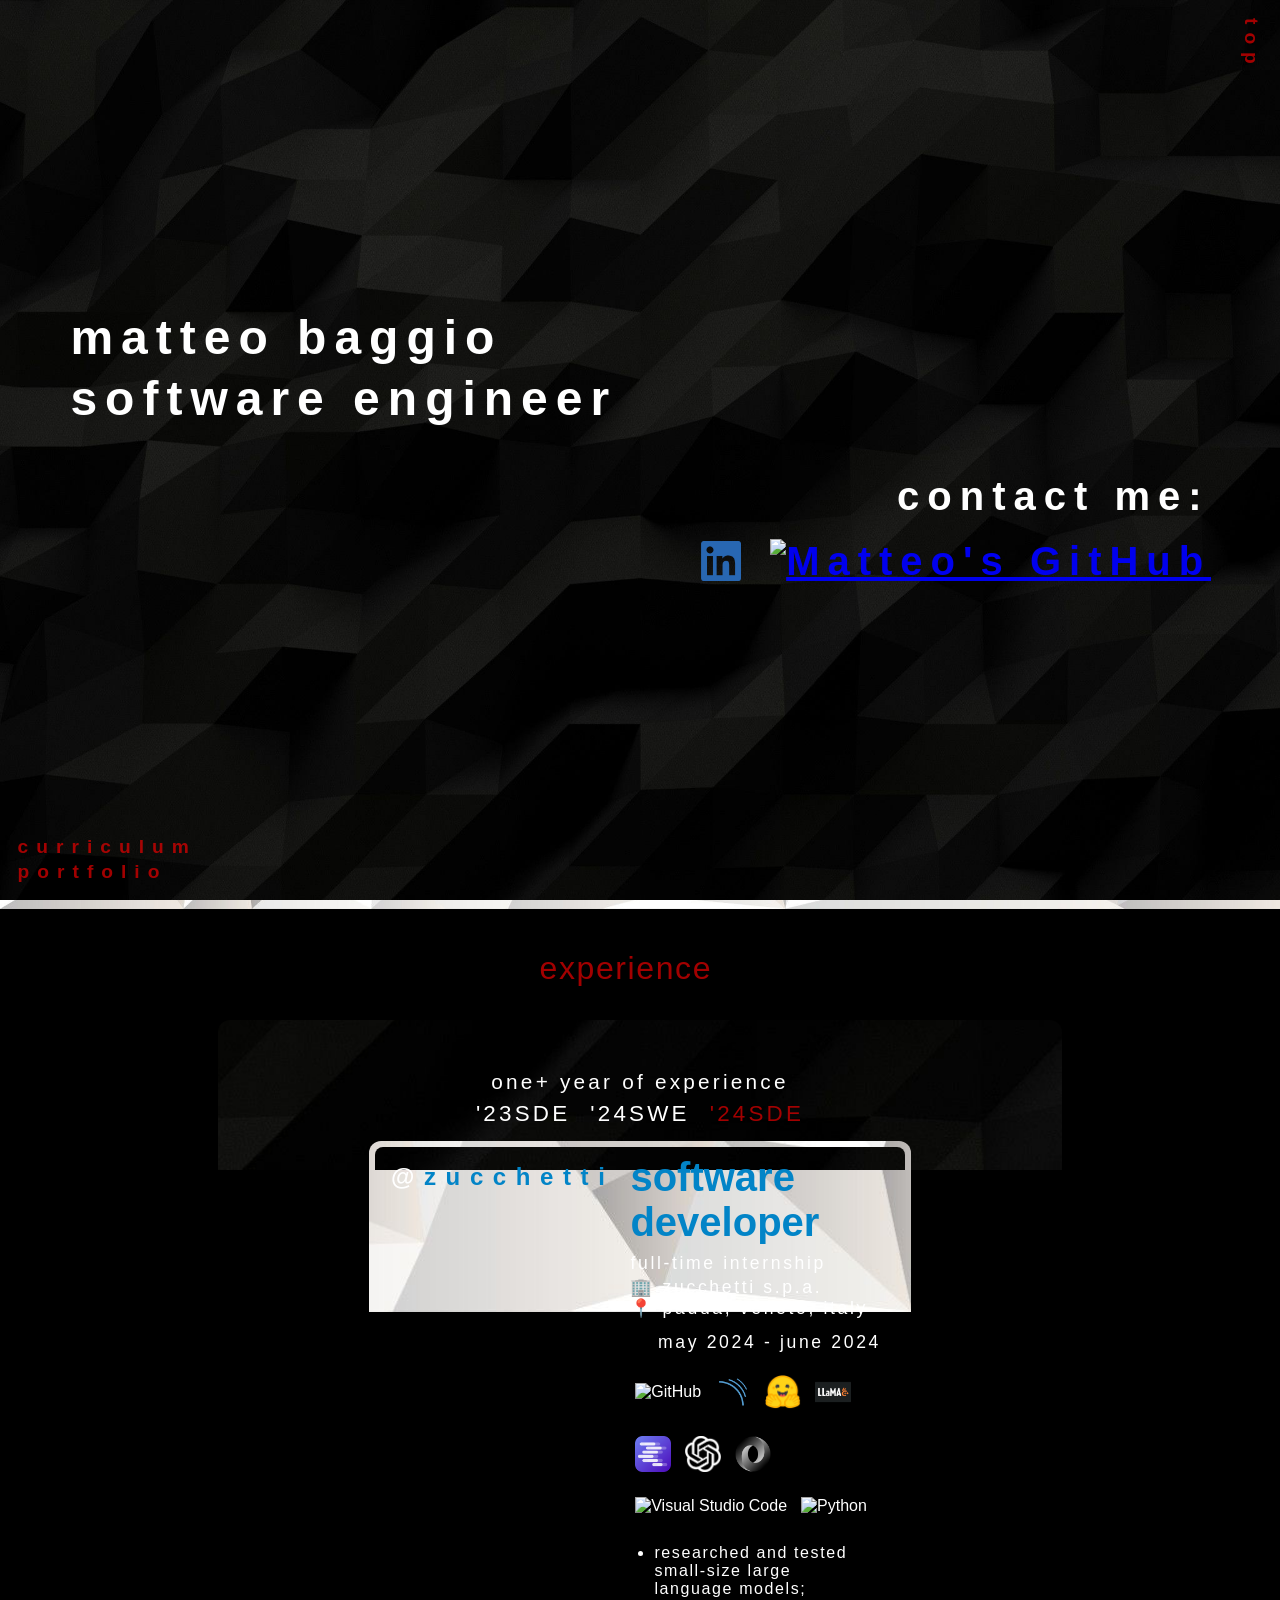
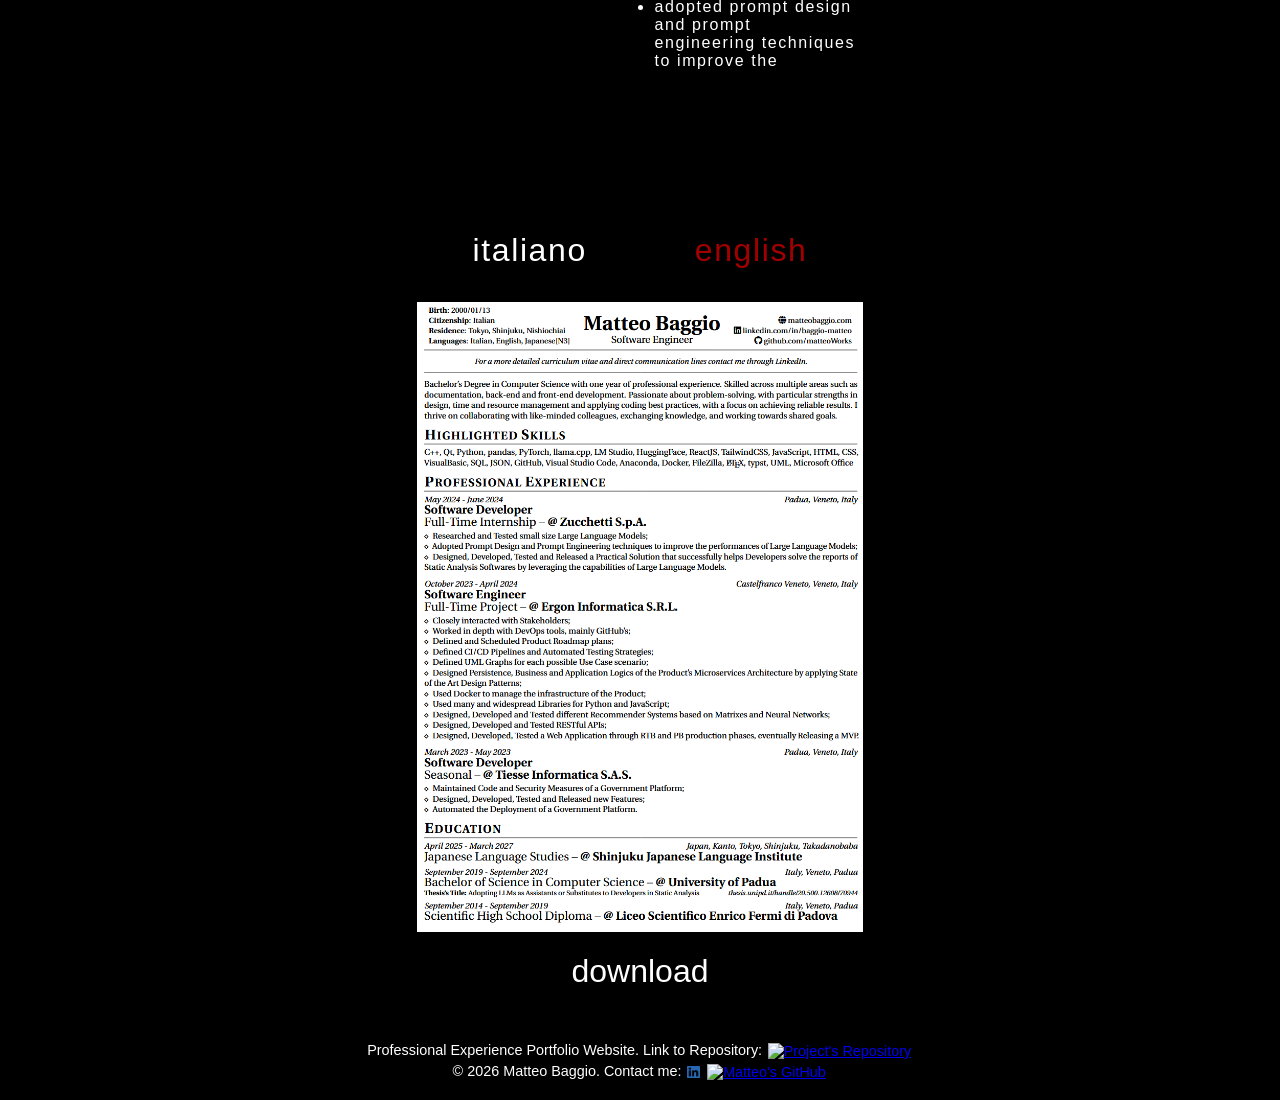
==== commit 1f27a2e2: "Edited "home.html"" ====
--- a/home.html
+++ b/home.html
@@ -24,10 +24,10 @@
 
         <section id="portfolio">
             <div id="portfolioButtons" class="buttonArea">
-                <button data-target="projects" class="active">
+                <button data-target="projects">
                     projects
                 </button>
-                <button data-target="experience">
+                <button data-target="experience" class="active">
                     experience
                 </button>
                 <button data-target="education">
@@ -35,11 +35,11 @@
                 </button>
             </div>
             <!-- PROJECTS -->
-            <div id="projects" class="portfolioBox active">
+            <div id="projects" class="portfolioBox">
                 <p class="portfolioBoxInfo" style="font-size: 1.2rem;margin-bottom: 0.8rem;">five+ years of projects</p>
                 <!-- PROFESSIONAL PROJECTS BUTTONS -->
                 <div class="experienceButtons" id="experienceButtonsPROJECTS"> 
-                    <button data-target="bsc_oop22" class="active">
+                    <button data-target="bsc_oop22">
                         '22BSc/OOP
                     </button>
                     <button data-target="bsc_db22">
@@ -60,7 +60,7 @@
                     <button data-target="sde_llm24">
                         '24SDE/LLM
                     </button>
-                    <button data-target="p_llm25">
+                    <button data-target="p_llm25" class="active">
                         '25p/LLM
                     </button>
                     <button data-target="p_web26">
@@ -509,13 +509,13 @@
                                     </li>
                                 </ul>
                             </p>
-                            <p class="boxOther" id="projects_personal_other">
+                            <div class="boxOther" id="projects_personal_other">
                                 <h3 style="color: #7c3aed;">demo video :&rpar;</h3>
-                                <video width="640" height="360" controls>
+                                <video controls>
                                     <source src="assets/other/p_llm25_demo.mov" type="video/quicktime">
-                                    Your browser does not support the video tag.
+                                    your browser does not support the video tag
                                 </video>
-                            </p>
+                            </div>
                         </div>
                     </div>
                     <!-- END p LLM 25 -->
@@ -567,7 +567,7 @@
                 
             </div>
             <!-- EXPERIENCES -->
-            <div id="experience" class="portfolioBox">
+            <div id="experience" class="portfolioBox active">
                 <p class="portfolioBoxInfo">one+ year of experience</p>
                 <!-- EXPERIENCE BUTTONS -->
                 <div class="experienceButtons"> 
@@ -784,17 +784,79 @@
                     <button data-target="education_japanese_sng">
                         '27JLS
                     </button>
+                    <button data-target="education_certificates">
+                        certificates
+                    </button>
                 </div>
-                <!-- CERTIFICATE BUTTONS -->
-                <!--
-                <p class="portfolioBoxInfo">certificates</p>
-                <div class="experienceButtons"> 
-                    <button data-target="education_highschool_fermi">
-                        '23AI
-                    </button>
-                </div>
-                -->
                 <div class="experienceBoxBorder">
+                    <!-- CERTIFICATES -->
+                    <div class="experienceBox" id="education_certificates">
+                        <!--
+                        <div class="boxCompanyName">
+                            @<span style="color: #7c3aed;"><a href="https://www.udemy.com/" target="_blank" rel="noopener noreferrer">udemy</a></span>
+                            @<span style="color: #0284c7;"><a href="https://www.zucchetti.com" target="_blank" rel="noopener noreferrer">zucchetti</a></span>
+                        </div>
+                        -->
+                        <div class="boxExperienceContent">
+                            <!-- ZUCCHETTI 1 -->
+                            <h1 class="boxExperienceTitle" style="color: #0284c7; font-size: 1.8rem;">
+                                health and safety in the workplace, low risk level
+                            </h1>
+                            <p class="boxExperienceInfos">
+                                <span>&#x1F3E2; zucchetti s.p.a.</span>
+                                <span>&#x1F4CD; padua, veneto, italy</span>
+                                <span>may 2024</span>
+                            </p>
+                            <p class="boxSkillsImages">
+                            </p>
+                            <p class="boxExperienceDetails">
+                            </p>
+                            <p class="boxOther" id="education_certificates_other" >
+                            </p>
+                            <!-- END ZUCCHETTI 1 -->
+                            <!-- UDEMY 1 -->
+                            <hr>
+                            <h1 class="boxExperienceTitle" style="color: #7c3aed; font-size: 1.8rem;">
+                                artificial intelligence a-z 2023
+                            </h1>
+                            <p class="boxExperienceInfos">
+                                <span>&#x1F393; udemy</span>
+                                <span>&#x1F4CD; online</span>
+                                <span>october 2023</span>
+                            </p>
+                            <p class="boxSkillsImages">
+                                <img src="assets/logoAssets/logo_anaconda.png" alt="Anaconda" title="Anaconda">
+                                <img src="assets/logoAssets/logo_jupyter.png" alt="Jupyter" title="Jupyter">
+                                <img src="assets/logoAssets/logo_python.png" alt="Python" title="Python">
+                                <img src="assets/logoAssets/logo_python_numpy.png" alt="NumPy" title="NumPy">
+                                <img src="assets/logoAssets/logo_python_pytorch.png" alt="PyTorch" title="PyTorch">
+                            </p>
+                            <p class="boxExperienceDetails">
+                            </p>
+                            <p class="boxOther" id="education_certificates_other" >
+                                 <a style="color: #7c3aed;" href="https://udemy-certificate.s3.amazonaws.com/image/UC-ce2697ba-7b39-4828-9f07-9a21202affcd.jpg?v=1698341762000" target="_blank" rel="noopener noreferrer">certificate of completion</a>
+                            </p>
+                            <!-- END UDEMY 1 -->
+                            <!-- UDEMY -->
+                            <hr>
+                            <h1 class="boxExperienceTitle" style="color: #ea580c; font-size: 1.8rem;">
+                                data protection and information security
+                            </h1>
+                            <p class="boxExperienceInfos">
+                                <span>&#x1F3E2; tiesse informatica s.a.s.</span>
+                                <span>&#x1F4CD; padua, veneto, italy</span>
+                                <span>april 2023</span>
+                            </p>
+                            <p class="boxSkillsImages">
+                            </p>
+                            <p class="boxExperienceDetails">
+                            </p>
+                            <p class="boxOther" id="education_certificates_other" >
+                            </p>
+                            <!-- END UDEMY -->
+                        </div>
+                    </div>
+                    <!-- END CERTIFICATES -->
                     <!-- SNG -->
                     <div class="experienceBox" id="education_japanese_sng">
                         <div class="boxCompanyName">
@@ -1025,9 +1087,11 @@
                 <button data-target="englishCV" class="active">
                     english
                 </button>
+                <!--
                 <button data-target="japaneseCV">
                     日本語
                 </button>
+                -->
             </div>
             <div id="italianCV" class="curriculumBox">
                 <img class="curriculumImg" src="assets/curriculum/italianCV.png" alt="Italian Curriculum"><br>
@@ -1037,10 +1101,12 @@
                 <img class="curriculumImg" src="assets/curriculum/englishCV.png" alt="English Curriculum"><br>
                 <button class="downloadButton">download</button>
             </div>
+            <!--
             <div id="japaneseCV" class="curriculumBox">
                 <img class="curriculumImg" src="assets/curriculum/japaneseCV.png" alt="Japanese Curriculum"><br>
                 <button class="downloadButton">download</button>
             </div>
+            -->
             
             <footer id="footer">
                 <div>
--- a/css/styles.css
+++ b/css/styles.css
@@ -261,6 +261,12 @@
 .experienceBox.active {
     display: flex;
 }
+.experienceBox hr {
+    width: auto;
+    margin-left: 1em;
+    margin-right: 1em;
+    margin-bottom: 1.5em;
+}
 
 .boxCompanyName {
     writing-mode: sideways-lr;
@@ -390,6 +396,21 @@
 #education_japanese_sng_other {
     height: 0.5rem;
 }
+#education_certificates_other {
+    display: flex;
+    justify-content: center;
+    align-items: center;
+    text-align: center;
+    margin-top: 1rem;
+    margin-bottom: 1.5rem;
+    letter-spacing: 0.2rem;
+}
+#education_certificates_other a {
+    color: inherit;
+    text-decoration: none;
+    /* hover */
+    transition: transform 1s cubic-bezier(0.22, 1, 0.36, 1)
+}
 #projects_bsc_other {
     display: flex;
     justify-content: center;
@@ -458,6 +479,19 @@
     /* hover */
     transition: transform 1s cubic-bezier(0.22, 1, 0.36, 1)
 }
+#projects_personal_other h3 {
+    color: inherit;
+    font-size: 1.5rem;
+    margin: 0.4rem 0rem;
+    /* hover */
+    transition: transform 1s cubic-bezier(0.22, 1, 0.36, 1)
+}
+#projects_personal_other video {
+    width: 100%;
+    max-width: 640px;
+    height: auto;
+    border-radius: 8px;
+}
 #projects_zucchetti_other {
     display: flex;
     flex-direction: column;
@@ -482,6 +516,9 @@
 #education_bachelors_unipd_other a:hover {
     transform: scale(1.2);
 }
+#education_certificates_other a:hover  {
+    transform: scale(1.2);
+}
 #projects_bsc_other a:hover {
     transform: scale(1.2);
 }
@@ -493,6 +530,9 @@
 }
 #projects_personal_other a:hover {
     transform: scale(1.2);
+}
+#projects_personal_other h3:hover {
+    transform: scale(0.9);
 }
 #projects_zucchetti_other a:hover {
     transform: scale(1.2);
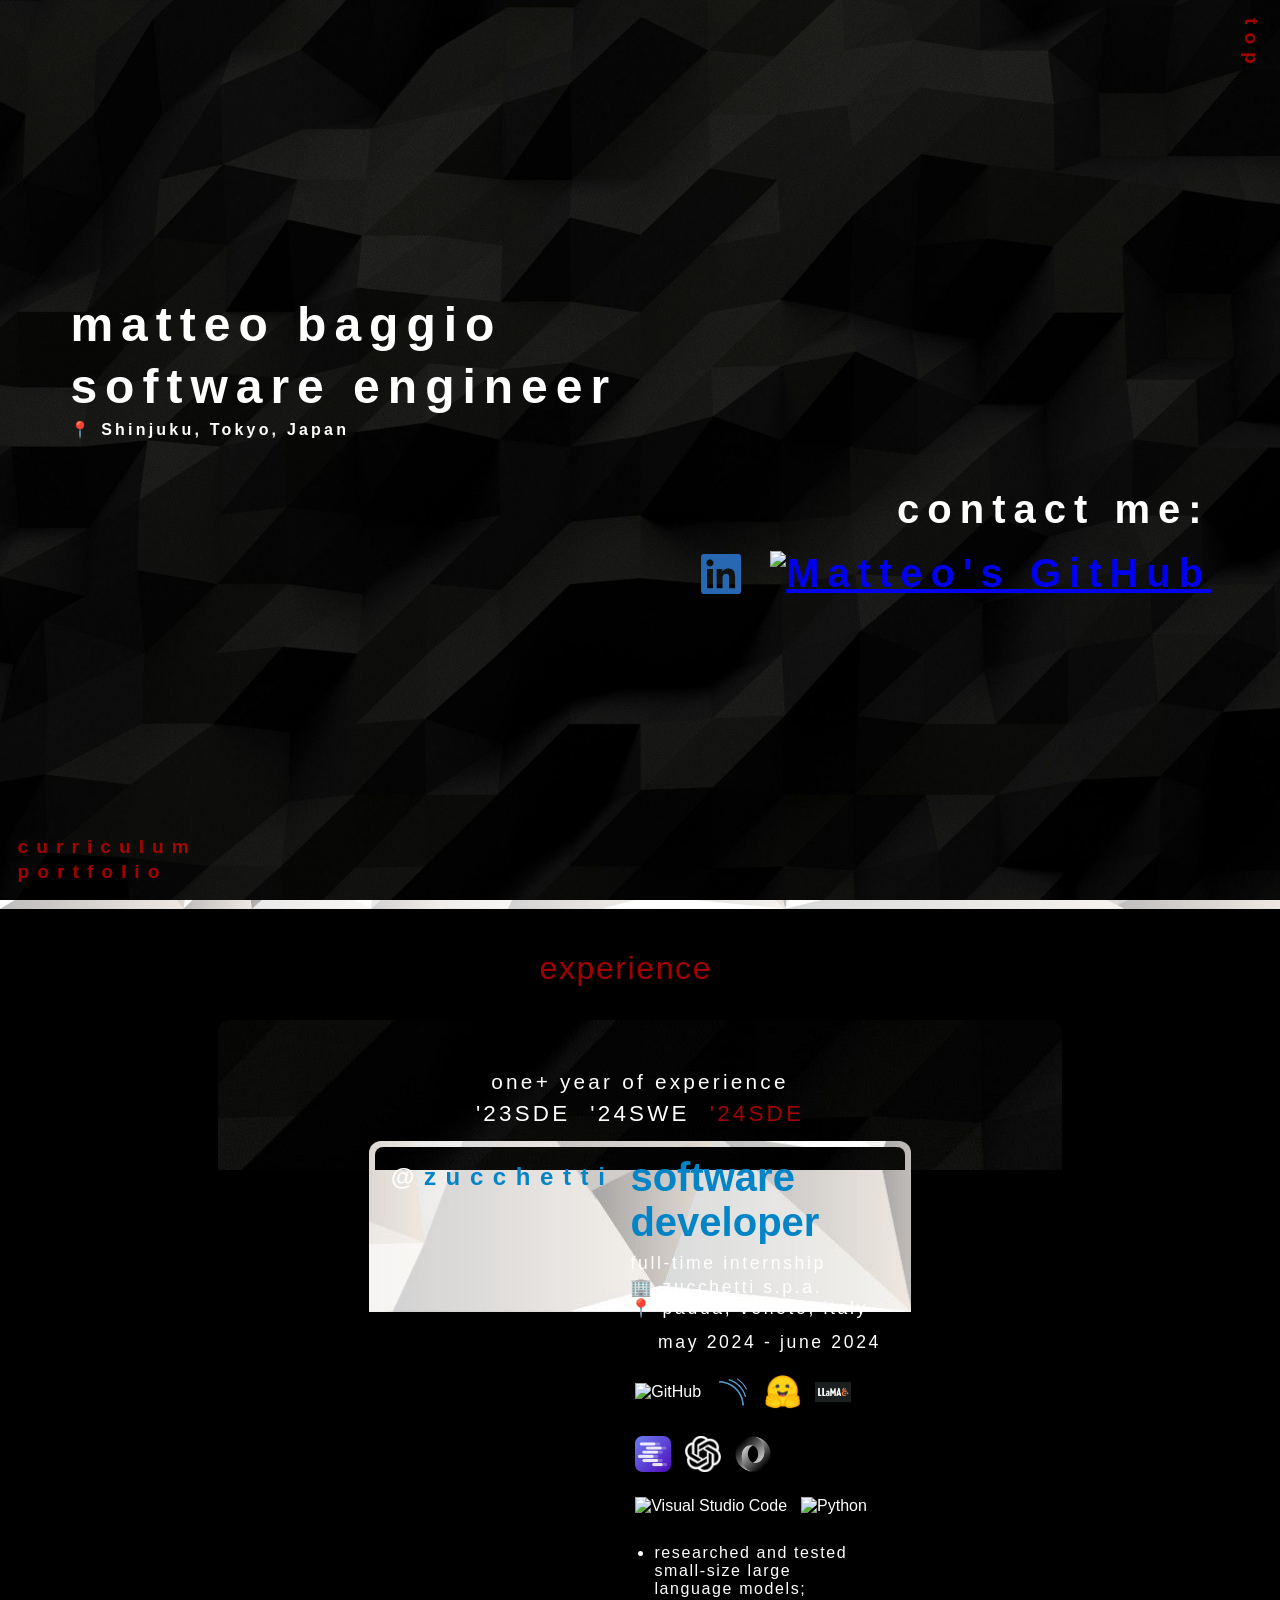
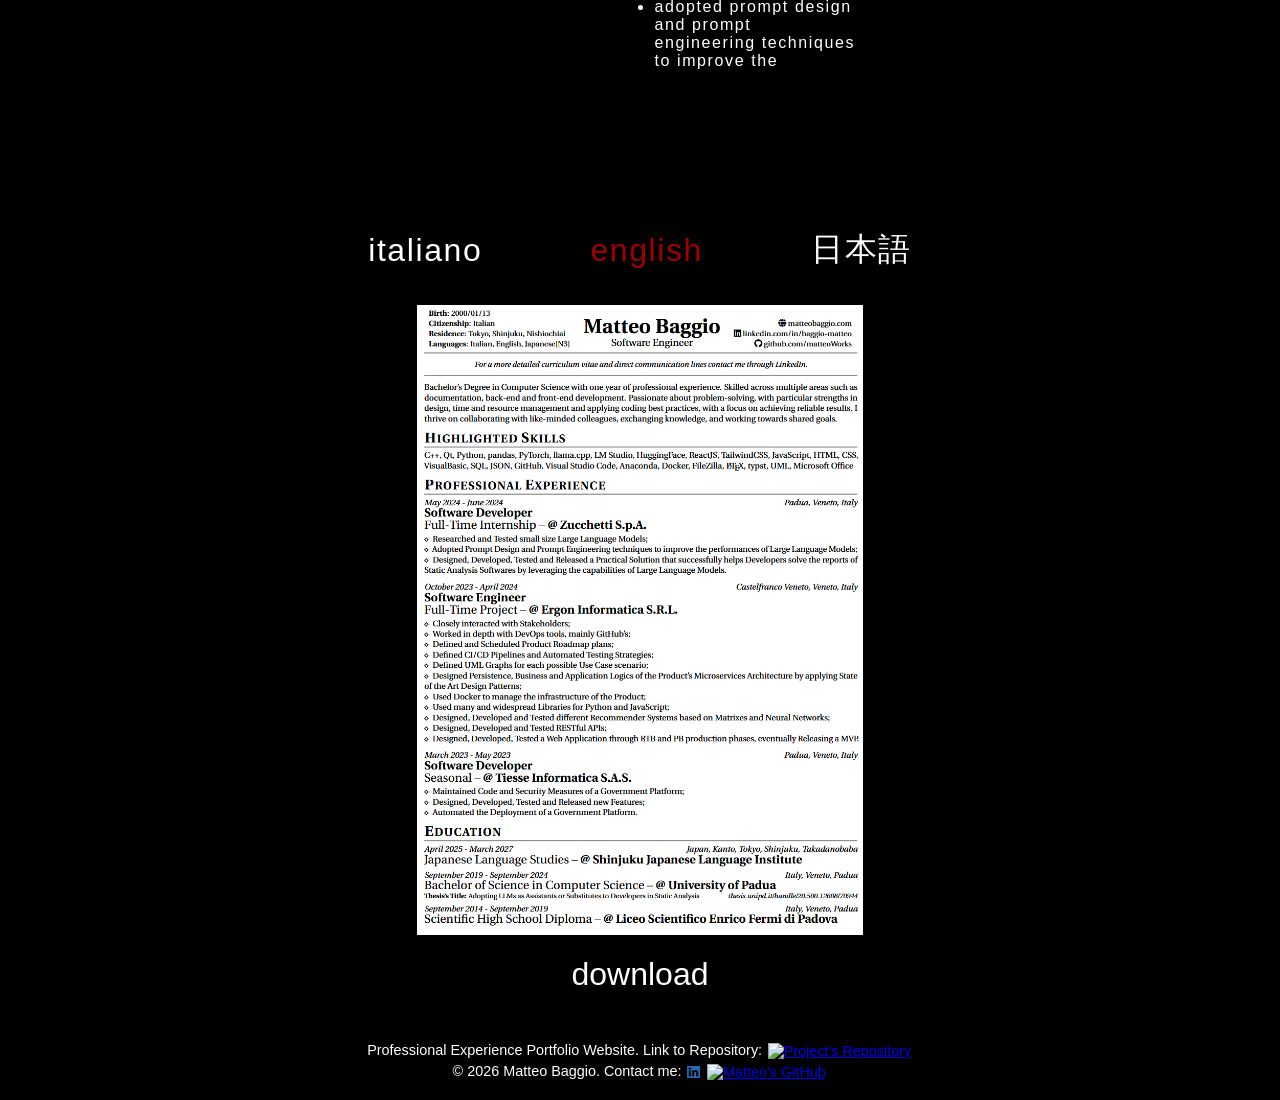
==== commit 8a89c8d9: "Edited "styles.css"" ====
--- a/home.html
+++ b/home.html
@@ -12,7 +12,8 @@
             <div id="introduction">
                 <div class="left">
                     <p>matteo baggio</p>
-                    <p>software engineer</p>
+                    <p>software engineer</p> 
+                    <p style="font-size: 1rem; letter-spacing: 0.2rem;">&#x1F4CD; Shinjuku, Tokyo, Japan <!--| speak <img style="width: 20px; height: auto;" src="assets/language/flag_italy.png" alt="Italian"><img style="width: 20px; height: auto;" src="assets/language/flag_uk.png" alt="English"><img style="width: 20px; height: auto;" src="assets/language/flag_japan.png" alt="Japanese">--></p>
                 </div>
                 <div class="right">
                     <p>contact me:</p>
@@ -68,112 +69,19 @@
                     </button>
                 </div>
                 <div class="experienceBoxBorder">
-                    <!-- BSC OOP 22 -->
-                    <div class="experienceBox" id="bsc_oop22">
-                        <div class="boxCompanyName">
-                            @<span style="color: #b91c1c;"><a href="https://www.unipd.it/en/" target="_blank" rel="noopener noreferrer">unipd</a></span>
-                        </div>
-                        <div class="boxExperienceContent">
-                            <h1 class="boxExperienceTitle" style="color: #b91c1c;">
-                                graph generator
-                            </h1>
-                            <p class="boxExperienceInfos">
-                                <span>c++ application</span>
-                                <span>&#x1F393; object oriented programming, unipd</span>
-                                <span>december 2021 - february 2022</span>
-                            </p>
-                            <p class="boxSkillsImages">
-                                <img src="assets/logoAssets/logo_visualstudiocode.png" alt="Visual Studio Code" title="Visual Studio Code">
-                                <img src="assets/logoAssets/logo_cpp.png" alt="C++" title="C++">
-                                <img src="assets/logoAssets/logo_qt.png" alt="Qt" title="Qt">
-                                <img src="assets/logoAssets/logo_json.png" alt="JSON" title="JSON">
-                                <img src="assets/logoAssets/logo_gcc.png" alt="GCC" title="GCC">
-                            </p>
-                            <p class="boxExperienceDetails">
-                                <ul class="boxDetailsList">
-                                    <li class="boxDetailsListItem">
-                                        object oriented programming course [SC02123180] project;
-                                    </li>
-                                    <li class="boxDetailsListItem">
-                                        designed and developed an intuitive user interface;
-                                    </li>
-                                    <li class="boxDetailsListItem">
-                                        designed and developed classes structured in different hierarchies;
-                                    </li>
-                                    <li class="boxDetailsListItem">
-                                        designed and developed classes that utilize inheritance polymorphism;
-                                    </li>
-                                    <li class="boxDetailsListItem">
-                                        designed and developed an i/o system utilizing a local JSON file;
-                                    </li>
-                                    <li class="boxDetailsListItem">
-                                        documented the above in a project report.
-                                    </li>
-                                </ul>
-                            </p>
-                            <p class="boxOther" id="projects_bsc_other">
-                                <a href="https://gitfront.io/r/matteoWorks/8U2fguu2iMqz/UniversityProjects/raw/Object%20Oriented%20Programming/Relazione.pdf" target="_blank" rel="noopener noreferrer">project report</a>
-                            </p>
-                        </div>
-                    </div>
-                    <!-- END BSC OOP 22 -->
-                    <!-- BSC DB 22 -->
-                    <div class="experienceBox" id="bsc_db22">
-                        <div class="boxCompanyName">
-                            @<span style="color: #b91c1c;"><a href="https://www.unipd.it/en/" target="_blank" rel="noopener noreferrer">unipd</a></span>
-                        </div>
-                        <div class="boxExperienceContent">
-                            <h1 class="boxExperienceTitle" style="color: #b91c1c;">
-                                private club
-                            </h1>
-                            <p class="boxExperienceInfos">
-                                <span>database</span>
-                                <span>&#x1F393; databases, unipd</span>
-                                <span>march 2022 - may 2022</span>
-                            </p>
-                            <p class="boxSkillsImages">
-                                <img src="assets/logoAssets/logo_sql.png" alt="SQL" title="SQL">
-                                <img src="assets/logoAssets/logo_sql_mysql.png" alt="MySQL" title="MySQL">
-                                <img src="assets/logoAssets/logo_visualstudiocode.png" alt="Visual Studio Code" title="Visual Studio Code">
-                            </p>
-                            <p class="boxExperienceDetails">
-                                <ul class="boxDetailsList">
-                                    <li class="boxDetailsListItem">
-                                        databases course [SCP4065533] project;
-                                    </li>
-                                    <li class="boxDetailsListItem">
-                                        performed a simple requirement analysis for the product;
-                                    </li>
-                                    <li class="boxDetailsListItem">
-                                        designed a conceptual E-R model, followed by a logical E-R model;
-                                    </li>
-                                    <li class="boxDetailsListItem">
-                                        designed and developed search indexes and often used queries;
-                                    </li>
-                                    <li class="boxDetailsListItem">
-                                        documented the above in a project report.
-                                    </li>
-                                </ul>
-                            </p>
-                            <p class="boxOther" id="projects_bsc_other">
-                                <a href="https://gitfront.io/r/matteoWorks/8U2fguu2iMqz/UniversityProjects/raw/Databases/Private%20Club.pdf" target="_blank" rel="noopener noreferrer">project report</a>
-                            </p>
-                        </div>
-                    </div>
-                    <!-- END BSC DB 22 -->
-                    <!-- BSC WEB 23 -->
-                    <div class="experienceBox" id="bsc_web23">
-                        <div class="boxCompanyName">
-                            @<span style="color: #b91c1c;"><a href="https://www.unipd.it/en/" target="_blank" rel="noopener noreferrer">unipd</a></span>
-                        </div>
-                        <div class="boxExperienceContent">
-                            <h1 class="boxExperienceTitle" style="color: #b91c1c;">
-                                starred recipees
-                            </h1>
-                            <p class="boxExperienceInfos">
-                                <span>accessible website</span>
-                                <span>&#x1F393; web technologies, unipd</span>
-                                <span>february 2023 - june 2023</span>
+                    <!-- p WEB 26 -->
+                    <div class="experienceBox" id="p_web26">
+                        <div class="boxCompanyName">
+                            @<span style="color: #3b9c96;"><a href="https://matteobaggio.com/" target="_blank" rel="noopener noreferrer">matteobaggio</a></span>
+                        </div>
+                        <div class="boxExperienceContent">
+                            <h1 class="boxExperienceTitle" style="color: #3b9c96;">
+                                portfolio website
+                            </h1>
+                            <p class="boxExperienceInfos">
+                                <span>single-page website</span>
+                                <span>&#x1F4A1; personal project</span>
+                                <span>march 2026</span>
                             </p>
                             <p class="boxSkillsImages">
                                 <img src="assets/logoAssets/logo_github_night.png" alt="GitHub" title="GitHub">
@@ -181,88 +89,203 @@
                                 <img src="assets/logoAssets/logo_html5.png" alt="HTML5" title="HTML5">
                                 <img src="assets/logoAssets/logo_css3.png" alt="CSS3" title="CSS3">
                                 <img src="assets/logoAssets/logo_javascript.png" alt="JavaScript" title="JavaScript">
-                                <img src="assets/logoAssets/logo_php.png" alt="PHP" title="PHP">
-                                <img src="assets/logoAssets/logo_sql.png" alt="SQL" title="SQL">
-                                <img src="assets/logoAssets/logo_sql_mysql.png" alt="MySQL" title="MySQL">
-                                <img src="assets/logoAssets/logo_filezilla.png" alt="FileZilla" title="FileZilla">
-                            </p>
-                            <p class="boxExperienceDetails">
-                                <ul class="boxDetailsList">
-                                    <li class="boxDetailsListItem">
-                                        web technologies course [SCP4065581] project;
-                                    </li>
-                                    <li class="boxDetailsListItem">
-                                        performed a simple requirement analysis for the product;
-                                    </li>
-                                    <li class="boxDetailsListItem">
-                                        applied state of the art accessibility practices for web development;
-                                    </li>
-                                    <li class="boxDetailsListItem">
-                                        implemented the database for the website;
-                                    </li>
-                                    <li class="boxDetailsListItem">
-                                        implemented the website, keeping in mind accessibility best practices;
-                                    </li>
-                                    <li class="boxDetailsListItem">
-                                        documented the above in a project report.
-                                    </li>
-                                </ul>
-                            </p>
-                            <p class="boxOther" id="projects_bsc_other">
-                                <a href="https://gitfront.io/r/matteoWorks/8U2fguu2iMqz/UniversityProjects/raw/Web%20Technologies/Relazione.pdf" target="_blank" rel="noopener noreferrer">project report</a>
-                            </p>
-                        </div>
-                    </div>
-                    <!-- END BSC WEB 23 -->
-                    <!-- SDE ERP 23 -->
-                    <div class="experienceBox" id="sde_erp23">
-                        <div class="boxCompanyName">
-                            @<span style="color: #ea580c;"><a href="https://www.tiesseinformatica.it/" target="_blank" rel="noopener noreferrer">tiesse informatica</a></span>
-                        </div>
-                        <div class="boxExperienceContent">
-                            <h1 class="boxExperienceTitle" style="color: #ea580c;">
-                                mygraweb
-                            </h1>
-                            <p class="boxExperienceInfos">
-                                <span>government erp platform</span>
-                                <span>&#x1F3E2; tiesse informatica, padua</span>
-                                <span>march 2023 - may 2023</span>
-                            </p>
-                            <p class="boxSkillsImages">
-                                <img src="assets/logoAssets/logo_visualstudiocode.png" alt="Visual Studio Code" title="Visual Studio Code">
-                                <img src="assets/logoAssets/logo_net.png" alt=".NET" title=".NET">
-                                <img src="assets/logoAssets/logo_visualbasic.png" alt="VisualBasic" title="VisualBasic">
-                                <img src="assets/logoAssets/logo_sql.png" alt="SQL" title="SQL">
-                                <img src="assets/logoAssets/logo_sql_microsoftsqlserver.png" alt="Microsoft SQL Server" title="Microsoft SQL Server">
-                                <img src="assets/logoAssets/logo_filezilla.png" alt="FileZilla" title="FileZilla">
+                            </p>
+                            <p class="boxExperienceDetails">
+                                <ul class="boxDetailsList">
+                                    <li class="boxDetailsListItem">
+                                        personal project;
+                                    </li>
+                                    <li class="boxDetailsListItem">
+                                        simple single page portfolio website;
+                                    </li>
+                                    <li class="boxDetailsListItem">
+                                        showcases a complete portfolio, including projects, professional experience and education;
+                                    </li>
+                                    <li class="boxDetailsListItem">
+                                        includes curricula vitae, allowing visitors to download them.
+                                    </li>
+                                </ul>
+                            </p>
+                            <p class="boxOther" id="projects_personal_other">
+                                <a href="https://matteobaggio.com" target="_blank" rel="noopener noreferrer">link to result</a>
+                                <a href="https://github.com/matteoWorks/PortfolioWebsite" target="_blank" rel="noopener noreferrer">github repository</a>
+                            </p>
+                        </div>
+                    </div>
+                    <!-- END p WEB 26 -->
+                    <!-- p LLM 25 -->
+                    <div class="experienceBox active" id="p_llm25">
+                        <div class="boxCompanyName">
+                            @<span style="color: #7c3aed;"><a href="https://matteobaggio.com/" target="_blank" rel="noopener noreferrer">matteobaggio</a></span>
+                        </div>
+                        <div class="boxExperienceContent">
+                            <h1 class="boxExperienceTitle" style="color: #7c3aed;">
+                                image to playlist application
+                            </h1>
+                            <p class="boxExperienceInfos">
+                                <span>web application</span>
+                                <span>&#x1F4A1; personal project</span>
+                                <span>february 2025</span>
+                            </p>
+                            <p class="boxSkillsImages">
+                                <img src="assets/logoAssets/logo_github_night.png" alt="GitHub" title="GitHub">
+                                <img src="assets/logoAssets/logo_visualstudiocode.png" alt="Visual Studio Code" title="Visual Studio Code">
+                                <img src="assets/logoAssets/logo_docker.png" alt="Docker" title="Docker">
+                                <img src="assets/logoAssets/logo_html5.png" alt="HTML5" title="HTML5">
+                                <img src="assets/logoAssets/logo_css3.png" alt="CSS3" title="CSS3">
+                                <img src="assets/logoAssets/logo_javascript.png" alt="JavaScript" title="JavaScript">
+                                <img src="assets/logoAssets/logo_spotify.png" alt="Spotify APIs" title="Spotify APIs">
                                 <img src="assets/logoAssets/logo_python.png" alt="Python" title="Python">
-                                <img src="assets/logoAssets/logo_python_pandas.png" alt="pandas" title="pandas">
-                            </p>
-                            <p class="boxExperienceDetails">
-                                <ul class="boxDetailsList">
-                                    <li class="boxDetailsListItem">
-                                        government erp platform;
-                                    </li>
-                                    <li class="boxDetailsListItem">
-                                        maintained the code;
-                                    </li>
-                                    <li class="boxDetailsListItem">
-                                        improved the security measures;
-                                    </li>
-                                    <li class="boxDetailsListItem">
-                                        implemented and released new features;
-                                    </li>
-                                    <li class="boxDetailsListItem">
-                                        automated the deployment of the platform;
-                                    </li>
-                                </ul>
-                            </p>
-                            <p class="boxOther" id="projects_tiesse_other">
-                                <a href="https://repertoriofami1.interno.gov.it/2024/03/15/prodotto-4457/" target="_blank" rel="noopener noreferrer">platform manual - govt website</a>
-                            </p>
-                        </div>
-                    </div>
-                    <!-- END SDE ERP 23 -->
+                                <img src="assets/logoAssets/logo_flask.png" alt="Flask" title="Flask">
+                                <img src="assets/logoAssets/logo_huggingface.png" alt="HuggingFace" title="HuggingFace">
+                                <img src="assets/logoAssets/logo_lmstudio.png" alt="LM Studio" title="LM Studio">
+                                <img src="assets/logoAssets/logo_openapi_night.png" alt="openAI APIs" title="openAI APIs">
+                            </p>
+                            <p class="boxExperienceDetails">
+                                <ul class="boxDetailsList">
+                                    <li class="boxDetailsListItem">
+                                        personal project;
+                                    </li>
+                                    <li class="boxDetailsListItem">
+                                        web application that allows users to connect to spotify, upload a picture and obtain a playlist that can be saved on their account, eliciting large language models capabilities;
+                                    </li>
+                                    <li class="boxDetailsListItem">
+                                        implemented a simple web interface;
+                                    </li>
+                                    <li class="boxDetailsListItem">
+                                        studied how the spotify apis work;
+                                    </li>
+                                    <li class="boxDetailsListItem">
+                                        implemented the connection and creation of a session through spotify apis;
+                                    </li>
+                                    <li class="boxDetailsListItem">
+                                        adopted prompt design and prompt engineering techniques to elicit large language model capabilities and obtain a suggested playlist from an image;
+                                    </li>
+                                    <li class="boxDetailsListItem">
+                                        kind of expensive token wise so can't currently make an app :&rpar;.
+                                    </li>
+                                </ul>
+                            </p>
+                            <div class="boxOther" id="projects_personal_other">
+                                <h3 style="color: #7c3aed;">demo video :&rpar;</h3>
+                                <video controls>
+                                    <source src="assets/other/p_llm25_demo.mov" type="video/quicktime">
+                                    your browser does not support the video tag
+                                </video>
+                            </div>
+                        </div>
+                    </div>
+                    <!-- END p LLM 25 -->
+                    <!-- SDE LLM 24 -->
+                    <div class="experienceBox" id="sde_llm24">
+                        <div class="boxCompanyName">
+                            @<span style="color: #0284c7;"><a href="https://www.zucchetti.com" target="_blank" rel="noopener noreferrer">zucchetti</a></span>
+                        </div>
+                        <div class="boxExperienceContent">
+                            <h1 class="boxExperienceTitle" style="color: #0284c7;">
+                                sonarqube llm assistant
+                            </h1>
+                            <p class="boxExperienceInfos">
+                                <span>static analysis software assistant</span>
+                                <span>&#x1F393; bachelor of science thesis, unipd</span>
+                                <span>&#x1F3E2; zucchetti, padua</span>
+                                <span>may 2024 - june 2024</span>
+                            </p>
+                            <p class="boxSkillsImages">
+                                <img src="assets/logoAssets/logo_github_night.png" alt="GitHub" title="GitHub">
+                                <img src="assets/logoAssets/logo_sonarqube.png" alt="SonarQube" title="SonarQube">
+                                <img src="assets/logoAssets/logo_huggingface.png" alt="HuggingFace" title="HuggingFace">
+                                <img src="assets/logoAssets/logo_llamacpp.png" alt="llama.cpp" title="llama.cpp">
+                                <img src="assets/logoAssets/logo_lmstudio.png" alt="LM Studio" title="LM Studio">
+                                <img src="assets/logoAssets/logo_openapi_night.png" alt="openAI APIs" title="openAI APIs">
+                                <img src="assets/logoAssets/logo_json.png" alt="JSON" title="JSON">
+                                <img src="assets/logoAssets/logo_visualstudiocode.png" alt="Visual Studio Code" title="Visual Studio Code">
+                                <img src="assets/logoAssets/logo_python.png" alt="Python" title="Python">
+                            </p>
+                            <p class="boxExperienceDetails">
+                                <ul class="boxDetailsList">
+                                    <li class="boxDetailsListItem">
+                                        bachelor of science thesis project;
+                                    </li>
+                                    <li class="boxDetailsListItem">
+                                        research and development project executed during an internship at zucchetti;
+                                    </li>
+                                    <li class="boxDetailsListItem">
+                                        studied how the sonarqube software and its apis work;
+                                    </li>
+                                    <li class="boxDetailsListItem">
+                                        studied how the openai apis work;
+                                    </li>
+                                    <li class="boxDetailsListItem">
+                                        researched and tested small-size large language models;
+                                    </li>
+                                    <li class="boxDetailsListItem">
+                                        adopted prompt design and prompt engineering techniques to improve the performances of large language models;
+                                    </li>
+                                    <li class="boxDetailsListItem">
+                                        implemented a practical solution that successfully helps developers solve the reports of the static analysis software sonarqube by leveraging the capabilities of large language models;
+                                    </li>
+                                    <li class="boxDetailsListItem">
+                                        documented the above in my bachelor of sciences in computer science thesis: "adopting large language models as assistants or substitutes to developers in static analysis". 
+                                    </li>
+                                </ul>
+                            </p>
+                            <p class="boxOther" id="projects_zucchetti_other">
+                                <a href="https://thesis.unipd.it/handle/20.500.12608/70944" target="_blank" rel="noopener noreferrer">link to thesis</a>
+                                <a href="https://github.com/matteoWorks/SonarQubeLLMAssistant" target="_blank" rel="noopener noreferrer">github repository</a>
+                            </p>
+                        </div>
+                    </div>
+                    <!-- END SDE LLM 24 -->
+                    <!-- p WEB 24 -->
+                    <div class="experienceBox" id="p_web24">
+                        <div class="boxCompanyName">
+                            @<span style="color: #3b9c96;"><a href="https://matteobaggio.com/" target="_blank" rel="noopener noreferrer">matteobaggio</a></span>
+                        </div>
+                        <div class="boxExperienceContent">
+                            <h1 class="boxExperienceTitle" style="color: #3b9c96;">
+                                simple portfolio website
+                            </h1>
+                            <p class="boxExperienceInfos">
+                                <span>single-page website</span>
+                                <span>&#x1F4A1; personal project</span>
+                                <span>may 2024</span>
+                            </p>
+                            <p class="boxSkillsImages">
+                                <img src="assets/logoAssets/logo_github_night.png" alt="GitHub" title="GitHub">
+                                <img src="assets/logoAssets/logo_visualstudiocode.png" alt="Visual Studio Code" title="Visual Studio Code">
+                                <img src="assets/logoAssets/logo_html5.png" alt="HTML5" title="HTML5">
+                                <img src="assets/logoAssets/logo_css3.png" alt="CSS3" title="CSS3">
+                                <img src="assets/logoAssets/logo_javascript.png" alt="JavaScript" title="JavaScript">
+                                <img src="assets/logoAssets/logo_nodejs.png" alt="NodeJS" title="NodeJS">
+                                <img src="assets/logoAssets/logo_npm.png" alt="npm" title="npm">
+                                <img src="assets/logoAssets/logo_reactjs.png" alt="ReactJS" title="ReactJS">
+                                <img src="assets/logoAssets/logo_tailwindcss.png" alt="TailwindCSS" title="TailwindCSS">
+                                <img src="assets/logoAssets/logo_json.png" alt="JSON" title="JSON">
+                            </p>
+                            <p class="boxExperienceDetails">
+                                <ul class="boxDetailsList">
+                                    <li class="boxDetailsListItem">
+                                        personal project;
+                                    </li>
+                                    <li class="boxDetailsListItem">
+                                        simple, design-focused single-page portfolio website that is easy to setup;
+                                    </li>
+                                    <li class="boxDetailsListItem">
+                                        showcases various achievements, including professional experience, education, certificates and skills;
+                                    </li>
+                                    <li class="boxDetailsListItem">
+                                        no longer maintained.
+                                    </li>
+                                </ul>
+                            </p>
+                            <p class="boxOther" id="projects_personal_other">
+                                <a href="https://matteobaggio.com/old" target="_blank" rel="noopener noreferrer">project result</a>
+                                <a href="https://github.com/matteoWorks/SimplePortfolioWebsite" target="_blank" rel="noopener noreferrer">github repository</a>
+                            </p>
+                        </div>
+                    </div>
+                    <!-- END p WEB 24 -->
                     <!-- SWE ML 24 -->
                     <div class="experienceBox" id="swe_ml24">
                         <div class="boxCompanyName">
@@ -346,19 +369,68 @@
                         </div>
                     </div>
                     <!-- END SWE ML 24 -->
-                    <!-- p WEB 24 -->
-                    <div class="experienceBox" id="p_web24">
-                        <div class="boxCompanyName">
-                            @<span style="color: #3b9c96;"><a href="https://matteobaggio.com/" target="_blank" rel="noopener noreferrer">matteobaggio</a></span>
-                        </div>
-                        <div class="boxExperienceContent">
-                            <h1 class="boxExperienceTitle" style="color: #3b9c96;">
-                                simple portfolio website
-                            </h1>
-                            <p class="boxExperienceInfos">
-                                <span>single-page website</span>
-                                <span>&#x1F4A1; personal project</span>
-                                <span>may 2024</span>
+                    <!-- SDE ERP 23 -->
+                    <div class="experienceBox" id="sde_erp23">
+                        <div class="boxCompanyName">
+                            @<span style="color: #ea580c;"><a href="https://www.tiesseinformatica.it/" target="_blank" rel="noopener noreferrer">tiesse informatica</a></span>
+                        </div>
+                        <div class="boxExperienceContent">
+                            <h1 class="boxExperienceTitle" style="color: #ea580c;">
+                                mygraweb
+                            </h1>
+                            <p class="boxExperienceInfos">
+                                <span>government erp platform</span>
+                                <span>&#x1F3E2; tiesse informatica, padua</span>
+                                <span>march 2023 - may 2023</span>
+                            </p>
+                            <p class="boxSkillsImages">
+                                <img src="assets/logoAssets/logo_visualstudiocode.png" alt="Visual Studio Code" title="Visual Studio Code">
+                                <img src="assets/logoAssets/logo_net.png" alt=".NET" title=".NET">
+                                <img src="assets/logoAssets/logo_visualbasic.png" alt="VisualBasic" title="VisualBasic">
+                                <img src="assets/logoAssets/logo_sql.png" alt="SQL" title="SQL">
+                                <img src="assets/logoAssets/logo_sql_microsoftsqlserver.png" alt="Microsoft SQL Server" title="Microsoft SQL Server">
+                                <img src="assets/logoAssets/logo_filezilla.png" alt="FileZilla" title="FileZilla">
+                                <img src="assets/logoAssets/logo_python.png" alt="Python" title="Python">
+                                <img src="assets/logoAssets/logo_python_pandas.png" alt="pandas" title="pandas">
+                            </p>
+                            <p class="boxExperienceDetails">
+                                <ul class="boxDetailsList">
+                                    <li class="boxDetailsListItem">
+                                        government erp platform;
+                                    </li>
+                                    <li class="boxDetailsListItem">
+                                        maintained the code;
+                                    </li>
+                                    <li class="boxDetailsListItem">
+                                        improved the security measures;
+                                    </li>
+                                    <li class="boxDetailsListItem">
+                                        implemented and released new features;
+                                    </li>
+                                    <li class="boxDetailsListItem">
+                                        automated the deployment of the platform;
+                                    </li>
+                                </ul>
+                            </p>
+                            <p class="boxOther" id="projects_tiesse_other">
+                                <a href="https://repertoriofami1.interno.gov.it/2024/03/15/prodotto-4457/" target="_blank" rel="noopener noreferrer">platform manual - govt website</a>
+                            </p>
+                        </div>
+                    </div>
+                    <!-- END SDE ERP 23 -->
+                    <!-- BSC WEB 23 -->
+                    <div class="experienceBox" id="bsc_web23">
+                        <div class="boxCompanyName">
+                            @<span style="color: #b91c1c;"><a href="https://www.unipd.it/en/" target="_blank" rel="noopener noreferrer">unipd</a></span>
+                        </div>
+                        <div class="boxExperienceContent">
+                            <h1 class="boxExperienceTitle" style="color: #b91c1c;">
+                                starred recipees
+                            </h1>
+                            <p class="boxExperienceInfos">
+                                <span>accessible website</span>
+                                <span>&#x1F393; web technologies, unipd</span>
+                                <span>february 2023 - june 2023</span>
                             </p>
                             <p class="boxSkillsImages">
                                 <img src="assets/logoAssets/logo_github_night.png" alt="GitHub" title="GitHub">
@@ -366,203 +438,132 @@
                                 <img src="assets/logoAssets/logo_html5.png" alt="HTML5" title="HTML5">
                                 <img src="assets/logoAssets/logo_css3.png" alt="CSS3" title="CSS3">
                                 <img src="assets/logoAssets/logo_javascript.png" alt="JavaScript" title="JavaScript">
-                                <img src="assets/logoAssets/logo_nodejs.png" alt="NodeJS" title="NodeJS">
-                                <img src="assets/logoAssets/logo_npm.png" alt="npm" title="npm">
-                                <img src="assets/logoAssets/logo_reactjs.png" alt="ReactJS" title="ReactJS">
-                                <img src="assets/logoAssets/logo_tailwindcss.png" alt="TailwindCSS" title="TailwindCSS">
+                                <img src="assets/logoAssets/logo_php.png" alt="PHP" title="PHP">
+                                <img src="assets/logoAssets/logo_sql.png" alt="SQL" title="SQL">
+                                <img src="assets/logoAssets/logo_sql_mysql.png" alt="MySQL" title="MySQL">
+                                <img src="assets/logoAssets/logo_filezilla.png" alt="FileZilla" title="FileZilla">
+                            </p>
+                            <p class="boxExperienceDetails">
+                                <ul class="boxDetailsList">
+                                    <li class="boxDetailsListItem">
+                                        web technologies course [SCP4065581] project;
+                                    </li>
+                                    <li class="boxDetailsListItem">
+                                        performed a simple requirement analysis for the product;
+                                    </li>
+                                    <li class="boxDetailsListItem">
+                                        applied state of the art accessibility practices for web development;
+                                    </li>
+                                    <li class="boxDetailsListItem">
+                                        implemented the database for the website;
+                                    </li>
+                                    <li class="boxDetailsListItem">
+                                        implemented the website, keeping in mind accessibility best practices;
+                                    </li>
+                                    <li class="boxDetailsListItem">
+                                        documented the above in a project report.
+                                    </li>
+                                </ul>
+                            </p>
+                            <p class="boxOther" id="projects_bsc_other">
+                                <a href="https://gitfront.io/r/matteoWorks/8U2fguu2iMqz/UniversityProjects/raw/Web%20Technologies/Relazione.pdf" target="_blank" rel="noopener noreferrer">project report</a>
+                            </p>
+                        </div>
+                    </div>
+                    <!-- END BSC WEB 23 -->
+                    <!-- BSC DB 22 -->
+                    <div class="experienceBox" id="bsc_db22">
+                        <div class="boxCompanyName">
+                            @<span style="color: #b91c1c;"><a href="https://www.unipd.it/en/" target="_blank" rel="noopener noreferrer">unipd</a></span>
+                        </div>
+                        <div class="boxExperienceContent">
+                            <h1 class="boxExperienceTitle" style="color: #b91c1c;">
+                                private club
+                            </h1>
+                            <p class="boxExperienceInfos">
+                                <span>database</span>
+                                <span>&#x1F393; databases, unipd</span>
+                                <span>march 2022 - may 2022</span>
+                            </p>
+                            <p class="boxSkillsImages">
+                                <img src="assets/logoAssets/logo_sql.png" alt="SQL" title="SQL">
+                                <img src="assets/logoAssets/logo_sql_mysql.png" alt="MySQL" title="MySQL">
+                                <img src="assets/logoAssets/logo_visualstudiocode.png" alt="Visual Studio Code" title="Visual Studio Code">
+                            </p>
+                            <p class="boxExperienceDetails">
+                                <ul class="boxDetailsList">
+                                    <li class="boxDetailsListItem">
+                                        databases course [SCP4065533] project;
+                                    </li>
+                                    <li class="boxDetailsListItem">
+                                        performed a simple requirement analysis for the product;
+                                    </li>
+                                    <li class="boxDetailsListItem">
+                                        designed a conceptual E-R model, followed by a logical E-R model;
+                                    </li>
+                                    <li class="boxDetailsListItem">
+                                        designed and developed search indexes and often used queries;
+                                    </li>
+                                    <li class="boxDetailsListItem">
+                                        documented the above in a project report.
+                                    </li>
+                                </ul>
+                            </p>
+                            <p class="boxOther" id="projects_bsc_other">
+                                <a href="https://gitfront.io/r/matteoWorks/8U2fguu2iMqz/UniversityProjects/raw/Databases/Private%20Club.pdf" target="_blank" rel="noopener noreferrer">project report</a>
+                            </p>
+                        </div>
+                    </div>
+                    <!-- END BSC DB 22 -->
+                    <!-- BSC OOP 22 -->
+                    <div class="experienceBox" id="bsc_oop22">
+                        <div class="boxCompanyName">
+                            @<span style="color: #b91c1c;"><a href="https://www.unipd.it/en/" target="_blank" rel="noopener noreferrer">unipd</a></span>
+                        </div>
+                        <div class="boxExperienceContent">
+                            <h1 class="boxExperienceTitle" style="color: #b91c1c;">
+                                graph generator
+                            </h1>
+                            <p class="boxExperienceInfos">
+                                <span>c++ application</span>
+                                <span>&#x1F393; object oriented programming, unipd</span>
+                                <span>december 2021 - february 2022</span>
+                            </p>
+                            <p class="boxSkillsImages">
+                                <img src="assets/logoAssets/logo_visualstudiocode.png" alt="Visual Studio Code" title="Visual Studio Code">
+                                <img src="assets/logoAssets/logo_cpp.png" alt="C++" title="C++">
+                                <img src="assets/logoAssets/logo_qt.png" alt="Qt" title="Qt">
                                 <img src="assets/logoAssets/logo_json.png" alt="JSON" title="JSON">
-                            </p>
-                            <p class="boxExperienceDetails">
-                                <ul class="boxDetailsList">
-                                    <li class="boxDetailsListItem">
-                                        personal project;
-                                    </li>
-                                    <li class="boxDetailsListItem">
-                                        simple, design-focused single-page portfolio website that is easy to setup;
-                                    </li>
-                                    <li class="boxDetailsListItem">
-                                        showcases various achievements, including professional experience, education, certificates and skills;
-                                    </li>
-                                    <li class="boxDetailsListItem">
-                                        no longer maintained.
-                                    </li>
-                                </ul>
-                            </p>
-                            <p class="boxOther" id="projects_personal_other">
-                                <a href="https://matteobaggio.com/old" target="_blank" rel="noopener noreferrer">project result</a>
-                                <a href="https://github.com/matteoWorks/SimplePortfolioWebsite" target="_blank" rel="noopener noreferrer">github repository</a>
-                            </p>
-                        </div>
-                    </div>
-                    <!-- END p WEB 24 -->
-                    <!-- SDE LLM 24 -->
-                    <div class="experienceBox" id="sde_llm24">
-                        <div class="boxCompanyName">
-                            @<span style="color: #0284c7;"><a href="https://www.zucchetti.com" target="_blank" rel="noopener noreferrer">zucchetti</a></span>
-                        </div>
-                        <div class="boxExperienceContent">
-                            <h1 class="boxExperienceTitle" style="color: #0284c7;">
-                                sonarqube llm assistant
-                            </h1>
-                            <p class="boxExperienceInfos">
-                                <span>static analysis software assistant</span>
-                                <span>&#x1F393; bachelor of science thesis, unipd</span>
-                                <span>&#x1F3E2; zucchetti, padua</span>
-                                <span>may 2024 - june 2024</span>
-                            </p>
-                            <p class="boxSkillsImages">
-                                <img src="assets/logoAssets/logo_github_night.png" alt="GitHub" title="GitHub">
-                                <img src="assets/logoAssets/logo_sonarqube.png" alt="SonarQube" title="SonarQube">
-                                <img src="assets/logoAssets/logo_huggingface.png" alt="HuggingFace" title="HuggingFace">
-                                <img src="assets/logoAssets/logo_llamacpp.png" alt="llama.cpp" title="llama.cpp">
-                                <img src="assets/logoAssets/logo_lmstudio.png" alt="LM Studio" title="LM Studio">
-                                <img src="assets/logoAssets/logo_openapi_night.png" alt="openAI APIs" title="openAI APIs">
-                                <img src="assets/logoAssets/logo_json.png" alt="JSON" title="JSON">
-                                <img src="assets/logoAssets/logo_visualstudiocode.png" alt="Visual Studio Code" title="Visual Studio Code">
-                                <img src="assets/logoAssets/logo_python.png" alt="Python" title="Python">
-                            </p>
-                            <p class="boxExperienceDetails">
-                                <ul class="boxDetailsList">
-                                    <li class="boxDetailsListItem">
-                                        bachelor of science thesis project;
-                                    </li>
-                                    <li class="boxDetailsListItem">
-                                        research and development project executed during an internship at zucchetti;
-                                    </li>
-                                    <li class="boxDetailsListItem">
-                                        studied how the sonarqube software and its apis work;
-                                    </li>
-                                    <li class="boxDetailsListItem">
-                                        studied how the openai apis work;
-                                    </li>
-                                    <li class="boxDetailsListItem">
-                                        researched and tested small-size large language models;
-                                    </li>
-                                    <li class="boxDetailsListItem">
-                                        adopted prompt design and prompt engineering techniques to improve the performances of large language models;
-                                    </li>
-                                    <li class="boxDetailsListItem">
-                                        implemented a practical solution that successfully helps developers solve the reports of the static analysis software sonarqube by leveraging the capabilities of large language models;
-                                    </li>
-                                    <li class="boxDetailsListItem">
-                                        documented the above in my bachelor of sciences in computer science thesis: "adopting large language models as assistants or substitutes to developers in static analysis". 
-                                    </li>
-                                </ul>
-                            </p>
-                            <p class="boxOther" id="projects_zucchetti_other">
-                                <a href="https://thesis.unipd.it/handle/20.500.12608/70944" target="_blank" rel="noopener noreferrer">link to thesis</a>
-                                <a href="https://github.com/matteoWorks/SonarQubeLLMAssistant" target="_blank" rel="noopener noreferrer">github repository</a>
-                            </p>
-                        </div>
-                    </div>
-                    <!-- END SDE LLM 24 -->
-                    <!-- p LLM 25 -->
-                    <div class="experienceBox active" id="p_llm25">
-                        <div class="boxCompanyName">
-                            @<span style="color: #7c3aed;"><a href="https://matteobaggio.com/" target="_blank" rel="noopener noreferrer">matteobaggio</a></span>
-                        </div>
-                        <div class="boxExperienceContent">
-                            <h1 class="boxExperienceTitle" style="color: #7c3aed;">
-                                image to playlist application
-                            </h1>
-                            <p class="boxExperienceInfos">
-                                <span>web application</span>
-                                <span>&#x1F4A1; personal project</span>
-                                <span>february 2025</span>
-                            </p>
-                            <p class="boxSkillsImages">
-                                <img src="assets/logoAssets/logo_github_night.png" alt="GitHub" title="GitHub">
-                                <img src="assets/logoAssets/logo_visualstudiocode.png" alt="Visual Studio Code" title="Visual Studio Code">
-                                <img src="assets/logoAssets/logo_docker.png" alt="Docker" title="Docker">
-                                <img src="assets/logoAssets/logo_html5.png" alt="HTML5" title="HTML5">
-                                <img src="assets/logoAssets/logo_css3.png" alt="CSS3" title="CSS3">
-                                <img src="assets/logoAssets/logo_javascript.png" alt="JavaScript" title="JavaScript">
-                                <img src="assets/logoAssets/logo_spotify.png" alt="Spotify APIs" title="Spotify APIs">
-                                <img src="assets/logoAssets/logo_python.png" alt="Python" title="Python">
-                                <img src="assets/logoAssets/logo_flask.png" alt="Flask" title="Flask">
-                                <img src="assets/logoAssets/logo_huggingface.png" alt="HuggingFace" title="HuggingFace">
-                                <img src="assets/logoAssets/logo_lmstudio.png" alt="LM Studio" title="LM Studio">
-                                <img src="assets/logoAssets/logo_openapi_night.png" alt="openAI APIs" title="openAI APIs">
-                            </p>
-                            <p class="boxExperienceDetails">
-                                <ul class="boxDetailsList">
-                                    <li class="boxDetailsListItem">
-                                        personal project;
-                                    </li>
-                                    <li class="boxDetailsListItem">
-                                        web application that allows users to connect to spotify, upload a picture and obtain a playlist that can be saved on their account, eliciting large language models capabilities;
-                                    </li>
-                                    <li class="boxDetailsListItem">
-                                        implemented a simple web interface;
-                                    </li>
-                                    <li class="boxDetailsListItem">
-                                        studied how the spotify apis work;
-                                    </li>
-                                    <li class="boxDetailsListItem">
-                                        implemented the connection and creation of a session through spotify apis;
-                                    </li>
-                                    <li class="boxDetailsListItem">
-                                        adopted prompt design and prompt engineering techniques to elicit large language model capabilities and obtain a suggested playlist from an image;
-                                    </li>
-                                    <li class="boxDetailsListItem">
-                                        kind of expensive token wise so can't currently make an app :&rpar;.
-                                    </li>
-                                </ul>
-                            </p>
-                            <div class="boxOther" id="projects_personal_other">
-                                <h3 style="color: #7c3aed;">demo video :&rpar;</h3>
-                                <video controls>
-                                    <source src="assets/other/p_llm25_demo.mov" type="video/quicktime">
-                                    your browser does not support the video tag
-                                </video>
-                            </div>
-                        </div>
-                    </div>
-                    <!-- END p LLM 25 -->
-                    <!-- p WEB 26 -->
-                    <div class="experienceBox" id="p_web26">
-                        <div class="boxCompanyName">
-                            @<span style="color: #3b9c96;"><a href="https://matteobaggio.com/" target="_blank" rel="noopener noreferrer">matteobaggio</a></span>
-                        </div>
-                        <div class="boxExperienceContent">
-                            <h1 class="boxExperienceTitle" style="color: #3b9c96;">
-                                portfolio website
-                            </h1>
-                            <p class="boxExperienceInfos">
-                                <span>single-page website</span>
-                                <span>&#x1F4A1; personal project</span>
-                                <span>march 2026</span>
-                            </p>
-                            <p class="boxSkillsImages">
-                                <img src="assets/logoAssets/logo_github_night.png" alt="GitHub" title="GitHub">
-                                <img src="assets/logoAssets/logo_visualstudiocode.png" alt="Visual Studio Code" title="Visual Studio Code">
-                                <img src="assets/logoAssets/logo_html5.png" alt="HTML5" title="HTML5">
-                                <img src="assets/logoAssets/logo_css3.png" alt="CSS3" title="CSS3">
-                                <img src="assets/logoAssets/logo_javascript.png" alt="JavaScript" title="JavaScript">
-                            </p>
-                            <p class="boxExperienceDetails">
-                                <ul class="boxDetailsList">
-                                    <li class="boxDetailsListItem">
-                                        personal project;
-                                    </li>
-                                    <li class="boxDetailsListItem">
-                                        simple single page portfolio website;
-                                    </li>
-                                    <li class="boxDetailsListItem">
-                                        showcases a complete portfolio, including projects, professional experience and education;
-                                    </li>
-                                    <li class="boxDetailsListItem">
-                                        includes curricula vitae, allowing visitors to download them.
-                                    </li>
-                                </ul>
-                            </p>
-                            <p class="boxOther" id="projects_personal_other">
-                                <a href="https://matteobaggio.com" target="_blank" rel="noopener noreferrer">link to result</a>
-                                <a href="https://github.com/matteoWorks/PortfolioWebsite" target="_blank" rel="noopener noreferrer">github repository</a>
-                            </p>
-                        </div>
-                    </div>
-                    <!-- END p WEB 26 -->
+                                <img src="assets/logoAssets/logo_gcc.png" alt="GCC" title="GCC">
+                            </p>
+                            <p class="boxExperienceDetails">
+                                <ul class="boxDetailsList">
+                                    <li class="boxDetailsListItem">
+                                        object oriented programming course [SC02123180] project;
+                                    </li>
+                                    <li class="boxDetailsListItem">
+                                        designed and developed an intuitive user interface;
+                                    </li>
+                                    <li class="boxDetailsListItem">
+                                        designed and developed classes structured in different hierarchies;
+                                    </li>
+                                    <li class="boxDetailsListItem">
+                                        designed and developed classes that utilize inheritance polymorphism;
+                                    </li>
+                                    <li class="boxDetailsListItem">
+                                        designed and developed an i/o system utilizing a local JSON file;
+                                    </li>
+                                    <li class="boxDetailsListItem">
+                                        documented the above in a project report.
+                                    </li>
+                                </ul>
+                            </p>
+                            <p class="boxOther" id="projects_bsc_other">
+                                <a href="https://gitfront.io/r/matteoWorks/8U2fguu2iMqz/UniversityProjects/raw/Object%20Oriented%20Programming/Relazione.pdf" target="_blank" rel="noopener noreferrer">project report</a>
+                            </p>
+                        </div>
+                    </div>
+                    <!-- END BSC OOP 22 -->
                 </div>
                 
             </div>
@@ -773,7 +774,7 @@
             <!-- EDUCATION -->
             <div id="education" class="portfolioBox">
                 <!-- EDUCATION BUTTONS -->
-                <p class="portfolioBoxInfo">education</p>
+                <p class="portfolioBoxInfo">various education</p>
                 <div class="experienceButtons"> 
                     <button data-target="education_highschool_fermi">
                         '19HS
@@ -789,114 +790,6 @@
                     </button>
                 </div>
                 <div class="experienceBoxBorder">
-                    <!-- CERTIFICATES -->
-                    <div class="experienceBox" id="education_certificates">
-                        <!--
-                        <div class="boxCompanyName">
-                            @<span style="color: #7c3aed;"><a href="https://www.udemy.com/" target="_blank" rel="noopener noreferrer">udemy</a></span>
-                            @<span style="color: #0284c7;"><a href="https://www.zucchetti.com" target="_blank" rel="noopener noreferrer">zucchetti</a></span>
-                        </div>
-                        -->
-                        <div class="boxExperienceContent">
-                            <!-- ZUCCHETTI 1 -->
-                            <h1 class="boxExperienceTitle" style="color: #0284c7; font-size: 1.8rem;">
-                                health and safety in the workplace, low risk level
-                            </h1>
-                            <p class="boxExperienceInfos">
-                                <span>&#x1F3E2; zucchetti s.p.a.</span>
-                                <span>&#x1F4CD; padua, veneto, italy</span>
-                                <span>may 2024</span>
-                            </p>
-                            <p class="boxSkillsImages">
-                            </p>
-                            <p class="boxExperienceDetails">
-                            </p>
-                            <p class="boxOther" id="education_certificates_other" >
-                            </p>
-                            <!-- END ZUCCHETTI 1 -->
-                            <!-- UDEMY 1 -->
-                            <hr>
-                            <h1 class="boxExperienceTitle" style="color: #7c3aed; font-size: 1.8rem;">
-                                artificial intelligence a-z 2023
-                            </h1>
-                            <p class="boxExperienceInfos">
-                                <span>&#x1F393; udemy</span>
-                                <span>&#x1F4CD; online</span>
-                                <span>october 2023</span>
-                            </p>
-                            <p class="boxSkillsImages">
-                                <img src="assets/logoAssets/logo_anaconda.png" alt="Anaconda" title="Anaconda">
-                                <img src="assets/logoAssets/logo_jupyter.png" alt="Jupyter" title="Jupyter">
-                                <img src="assets/logoAssets/logo_python.png" alt="Python" title="Python">
-                                <img src="assets/logoAssets/logo_python_numpy.png" alt="NumPy" title="NumPy">
-                                <img src="assets/logoAssets/logo_python_pytorch.png" alt="PyTorch" title="PyTorch">
-                            </p>
-                            <p class="boxExperienceDetails">
-                            </p>
-                            <p class="boxOther" id="education_certificates_other" >
-                                 <a style="color: #7c3aed;" href="https://udemy-certificate.s3.amazonaws.com/image/UC-ce2697ba-7b39-4828-9f07-9a21202affcd.jpg?v=1698341762000" target="_blank" rel="noopener noreferrer">certificate of completion</a>
-                            </p>
-                            <!-- END UDEMY 1 -->
-                            <!-- UDEMY -->
-                            <hr>
-                            <h1 class="boxExperienceTitle" style="color: #ea580c; font-size: 1.8rem;">
-                                data protection and information security
-                            </h1>
-                            <p class="boxExperienceInfos">
-                                <span>&#x1F3E2; tiesse informatica s.a.s.</span>
-                                <span>&#x1F4CD; padua, veneto, italy</span>
-                                <span>april 2023</span>
-                            </p>
-                            <p class="boxSkillsImages">
-                            </p>
-                            <p class="boxExperienceDetails">
-                            </p>
-                            <p class="boxOther" id="education_certificates_other" >
-                            </p>
-                            <!-- END UDEMY -->
-                        </div>
-                    </div>
-                    <!-- END CERTIFICATES -->
-                    <!-- SNG -->
-                    <div class="experienceBox" id="education_japanese_sng">
-                        <div class="boxCompanyName">
-                            @<span style="color: #e10015;"><a href="https://www.sng.ac.jp/" target="_blank" rel="noopener noreferrer">新宿日本語学校</a></span>
-                        </div>
-                        <div class="boxExperienceContent">
-                            <h1 class="boxExperienceTitle" style="color: #e10015;">
-                                japanese language
-                            </h1>
-                            <p class="boxExperienceInfos">
-                                <span>japanese language school</span>
-                                <span>&#x1F393; 新宿日本語学校</span>
-                                <span>&#x1F4CD; shinjuku, tokyo, japan</span>
-                                <span>april 2025 - march 2027</span>
-                            </p>
-                            <p class="boxSkillsImages">
-                                <img src="assets/language/flag_japan.png" alt="Japanese" title="Japanese Language">
-                                <img src="assets/language/logo_jlpt_night.png" alt="JLPT" title="JLPT">
-                            </p>
-                            <p class="boxExperienceDetails">
-                                <ul class="boxDetailsList">
-                                    <li class="boxDetailsListItem">
-                                        actively studied japanese from beginner level;
-                                    </li>
-                                    <li class="boxDetailsListItem">
-                                        participated in multiple presentation projects, including an introduction, a digital story telling, a street interview and a cultural presentation;
-                                    </li>
-                                    <li class="boxDetailsListItem">
-                                        achieved proficiency equivalent to JLPT N3;
-                                    </li>
-                                    <li class="boxDetailsListItem">
-                                        achieved proficiency equivalent to CEFR B1.
-                                    </li>
-                                </ul>
-                            </p>
-                            <p class="boxOther" id="education_japanese_sng_other">
-                            </p>
-                        </div>
-                    </div>
-                    <!-- END SNG -->
                     <!-- UNIPD -->
                     <div class="experienceBox active" id="education_bachelors_unipd">
                         <div class="boxCompanyName">
@@ -974,6 +867,46 @@
                         </div>
                     </div>
                     <!-- END UNIPD -->
+                    <!-- SNG -->
+                    <div class="experienceBox" id="education_japanese_sng">
+                        <div class="boxCompanyName">
+                            @<span style="color: #e10015;"><a href="https://www.sng.ac.jp/" target="_blank" rel="noopener noreferrer">新宿日本語学校</a></span>
+                        </div>
+                        <div class="boxExperienceContent">
+                            <h1 class="boxExperienceTitle" style="color: #e10015;">
+                                japanese language
+                            </h1>
+                            <p class="boxExperienceInfos">
+                                <span>japanese language school</span>
+                                <span>&#x1F393; 新宿日本語学校</span>
+                                <span>&#x1F4CD; shinjuku, tokyo, japan</span>
+                                <span>april 2025 - march 2027</span>
+                            </p>
+                            <p class="boxSkillsImages">
+                                <img src="assets/language/flag_japan.png" alt="Japanese" title="Japanese Language">
+                                <img src="assets/language/logo_jlpt_night.png" alt="JLPT" title="JLPT">
+                            </p>
+                            <p class="boxExperienceDetails">
+                                <ul class="boxDetailsList">
+                                    <li class="boxDetailsListItem">
+                                        actively studied japanese from beginner level;
+                                    </li>
+                                    <li class="boxDetailsListItem">
+                                        participated in multiple presentation projects, including an introduction, a digital story telling, a street interview and a cultural presentation;
+                                    </li>
+                                    <li class="boxDetailsListItem">
+                                        achieved proficiency equivalent to JLPT N2;
+                                    </li>
+                                    <li class="boxDetailsListItem">
+                                        achieved proficiency equivalent to CEFR B1.
+                                    </li>
+                                </ul>
+                            </p>
+                            <p class="boxOther" id="education_japanese_sng_other">
+                            </p>
+                        </div>
+                    </div>
+                    <!-- END SNG -->
                     <!-- ENRICO FERMI -->
                     <div class="experienceBox" id="education_highschool_fermi">
                         <div class="boxCompanyName">
@@ -1033,8 +966,76 @@
 
                             </p>
                         </div>
+                    </div>
                     <!-- END ENRICO FERMI -->
-                    </div>
+                     <!-- CERTIFICATES -->
+                    <div class="experienceBox" id="education_certificates">
+                        <!--
+                        <div class="boxCompanyName">
+                            @<span style="color: #7c3aed;"><a href="https://www.udemy.com/" target="_blank" rel="noopener noreferrer">udemy</a></span>
+                            @<span style="color: #0284c7;"><a href="https://www.zucchetti.com" target="_blank" rel="noopener noreferrer">zucchetti</a></span>
+                        </div>
+                        -->
+                        <div class="boxExperienceContent">
+                            <!-- ZUCCHETTI 1 -->
+                            <h1 class="boxExperienceTitle" style="color: #0284c7; font-size: 1.8rem;">
+                                health and safety in the workplace, low risk level
+                            </h1>
+                            <p class="boxExperienceInfos">
+                                <span>&#x1F3E2; zucchetti s.p.a.</span>
+                                <span>&#x1F4CD; padua, veneto, italy</span>
+                                <span>may 2024</span>
+                            </p>
+                            <p class="boxSkillsImages">
+                            </p>
+                            <p class="boxExperienceDetails">
+                            </p>
+                            <p class="boxOther" id="education_certificates_other" >
+                            </p>
+                            <!-- END ZUCCHETTI 1 -->
+                            <!-- UDEMY 1 -->
+                            <hr>
+                            <h1 class="boxExperienceTitle" style="color: #7c3aed; font-size: 1.8rem;">
+                                artificial intelligence a-z 2023
+                            </h1>
+                            <p class="boxExperienceInfos">
+                                <span>&#x1F393; udemy</span>
+                                <span>&#x1F4CD; online</span>
+                                <span>october 2023</span>
+                            </p>
+                            <p class="boxSkillsImages">
+                                <img src="assets/logoAssets/logo_anaconda.png" alt="Anaconda" title="Anaconda">
+                                <img src="assets/logoAssets/logo_jupyter.png" alt="Jupyter" title="Jupyter">
+                                <img src="assets/logoAssets/logo_python.png" alt="Python" title="Python">
+                                <img src="assets/logoAssets/logo_python_numpy.png" alt="NumPy" title="NumPy">
+                                <img src="assets/logoAssets/logo_python_pytorch.png" alt="PyTorch" title="PyTorch">
+                            </p>
+                            <p class="boxExperienceDetails">
+                            </p>
+                            <p class="boxOther" id="education_certificates_other" >
+                                 <a style="color: #7c3aed;" href="https://udemy-certificate.s3.amazonaws.com/image/UC-ce2697ba-7b39-4828-9f07-9a21202affcd.jpg?v=1698341762000" target="_blank" rel="noopener noreferrer">certificate of completion</a>
+                            </p>
+                            <!-- END UDEMY 1 -->
+                            <!-- UDEMY -->
+                            <hr>
+                            <h1 class="boxExperienceTitle" style="color: #ea580c; font-size: 1.8rem;">
+                                data protection and information security
+                            </h1>
+                            <p class="boxExperienceInfos">
+                                <span>&#x1F3E2; tiesse informatica s.a.s.</span>
+                                <span>&#x1F4CD; padua, veneto, italy</span>
+                                <span>april 2023</span>
+                            </p>
+                            <p class="boxSkillsImages">
+                            </p>
+                            <p class="boxExperienceDetails">
+                            </p>
+                            <p class="boxOther" id="education_certificates_other" >
+                            </p>
+                            <!-- END UDEMY -->
+                        </div>
+                    </div>
+                    <!-- END CERTIFICATES -->
             </div>
             <!--
             <div id="highlightedSkills">
@@ -1087,11 +1088,9 @@
                 <button data-target="englishCV" class="active">
                     english
                 </button>
-                <!--
                 <button data-target="japaneseCV">
                     日本語
                 </button>
-                -->
             </div>
             <div id="italianCV" class="curriculumBox">
                 <img class="curriculumImg" src="assets/curriculum/italianCV.png" alt="Italian Curriculum"><br>
@@ -1101,12 +1100,10 @@
                 <img class="curriculumImg" src="assets/curriculum/englishCV.png" alt="English Curriculum"><br>
                 <button class="downloadButton">download</button>
             </div>
-            <!--
             <div id="japaneseCV" class="curriculumBox">
                 <img class="curriculumImg" src="assets/curriculum/japaneseCV.png" alt="Japanese Curriculum"><br>
                 <button class="downloadButton">download</button>
             </div>
-            -->
             
             <footer id="footer">
                 <div>
--- a/css/styles.css
+++ b/css/styles.css
@@ -699,14 +699,6 @@
         padding: 0.8rem 1.4rem;
     }
 
-    .portfolioBoxInfo {
-        display: none;
-    }
-
-    .experienceButtons {
-        display: none;
-    }
-
     .boxExperienceTitle {
         font-size: 2rem;
     }
@@ -738,4 +730,49 @@
         text-align: right;
         margin-left: 4rem;
     }
+
+    /* PORTFOLIO MOBILE */
+    html {
+        scroll-snap-type: none;
+    }
+    section {
+        scroll-snap-align: none;
+        height: auto;
+        min-height: 100vh;
+    }
+    #portfolio {
+        height: auto;
+        min-height: 100vh;
+        scroll-snap-align: none;
+        display: block;
+        padding: 2rem 0rem;
+    }
+    .portfolioBox {
+        background: transparent;
+        height: auto;
+    }
+    #portfolioButtons {
+        margin-top: 2rem;
+    }
+    .portfolioBoxInfo {
+        color: black;
+    }
+    .experienceButtons {
+        display: none;
+    }
+    #portfolio .experienceBoxBorder {
+        background: transparent;
+        flex-direction: column;
+        width: fit-content;
+    }
+    #portfolio .experienceBox {
+        display: flex;
+        margin: 0.1rem 1rem;
+        width: 93%;
+        background-size: cover;
+    }
+    #portfolio .boxExperienceContent {
+        max-height: none;
+        overflow: visible;
+    }
 }
